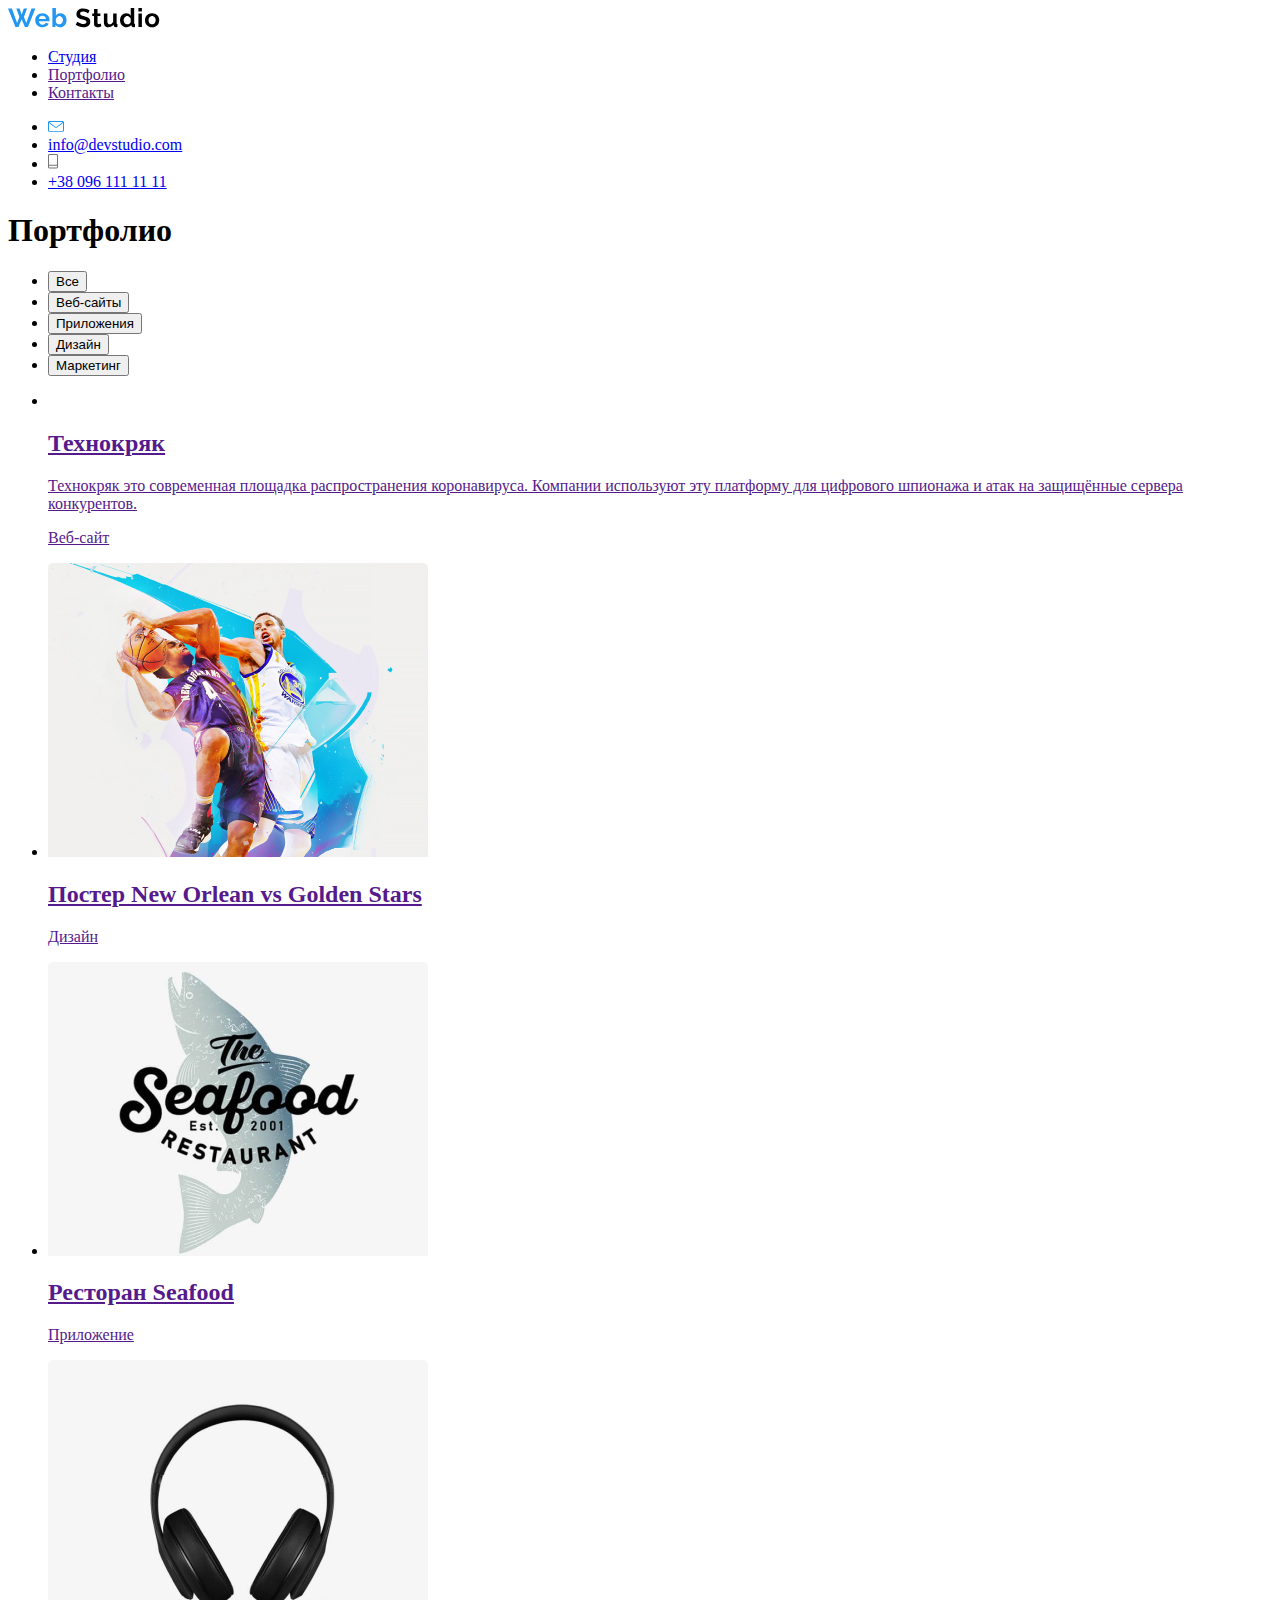
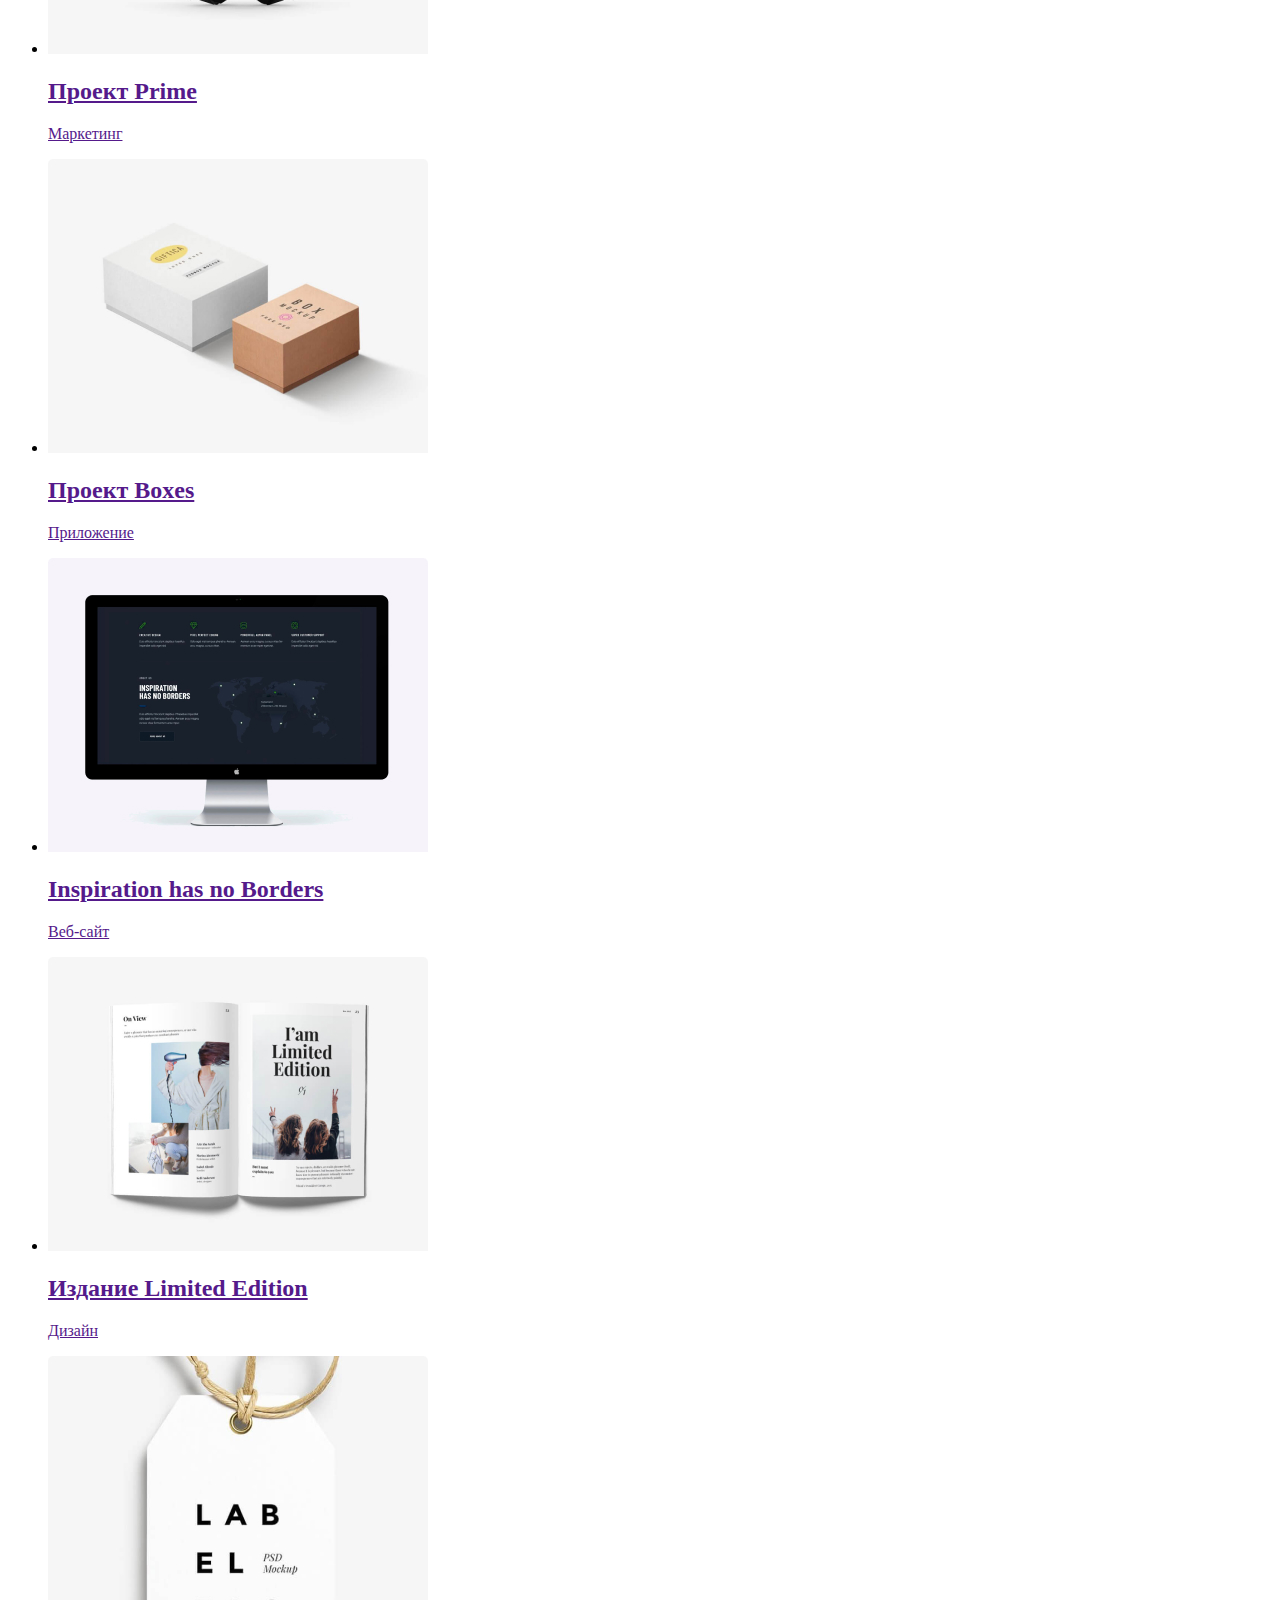
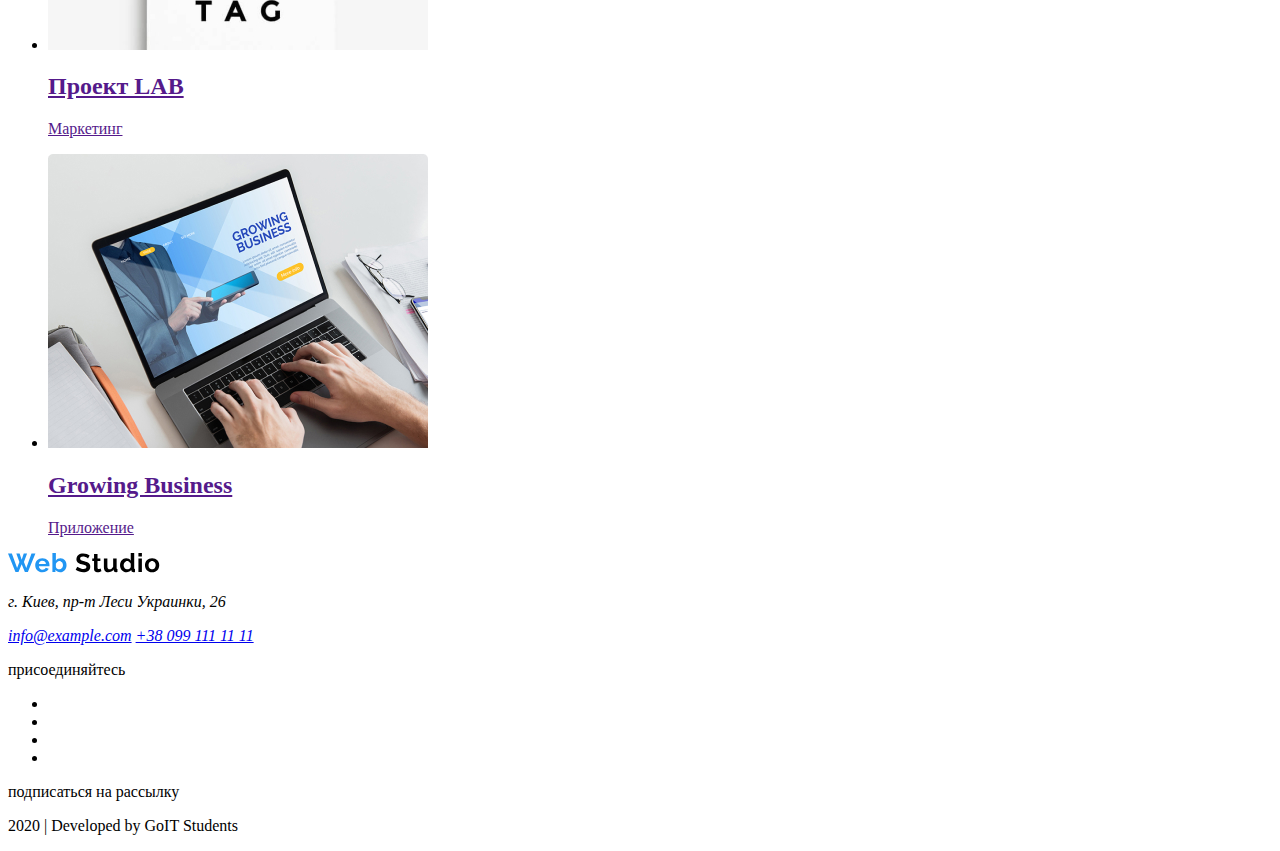
==== portfolio.html @ dc6fe579 "portfolio" ====
<!DOCTYPE html>
<html lang="en">

<head>
    <meta charset="UTF-8">
    <meta name="viewport" content="width=device-width, initial-scale=1.0">
    <title>Document</title>
</head>

<body>
    <header>
        <nav>
            <a href="">
                <img src="./images/web-studio.svg" alt="Logo">
            </a>

            <ul>
                <li><a href="./index.html">Студия</a></li>
                <li><a href="">Портфолио</a></li>
                <li><a href="">Контакты</a></li>
            </ul>

            <ul>
                <li><a href=""><img src="./images/envelope.svg" alt="email"></a></li>
                <li><a href="info@devstudio.com">info@devstudio.com</a></li>
                <li><a href=""><img src="./images/Vector.svg" alt="phone icon"></a></li>
                <li><a href="+380961111111">+38 096 111 11 11</a></li>
            </ul>
        </nav>
    </header>

    <main>
        <section>
            <h1>Портфолио</h1>

            <ul>
                <li><button type="button">Все</button></li>

                <li><button type="button">Веб-сайты</button></li>

                <li><button type="button">Приложения</button></li>

                <li><button type="button">Дизайн</button></li>

                <li><button type="button">Маркетинг</button></li>
            </ul>

            <ul>
                <li>
                    <a href="">
                        <img src="" alt="">
                        <h2>Технокряк</h2>
                        <p>Технокряк это современная площадка распространения коронавируса. Компании используют эту платформу для цифрового
                        шпионажа и атак на защищённые сервера конкурентов.</p>
                        <p>Веб-сайт</p>
                    </a>               
                </li>

                <li>
                    <a href="">
                        <img src="./images/basketball-match.jpg" alt="poster basketball" width="380px">
                        <h2>Постер New Orlean vs Golden Stars</h2>
                        <p>Дизайн</p>
                    </a>
                </li>

                <li>
                    <a href="">
                        <img src="./images/seafood.jpg" alt="restaurant poster" width="380px">
                        <h2>Ресторан Seafood</h2>
                        <p>Приложение</p>
                    </a>
                </li>
                
                <li>
                    <a href="">
                        <img src="./images/project-prime.jpg" alt="poster prime" width="380px">
                        <h2>Проект Prime</h2>
                        <p>Маркетинг</p>
                    </a>
                </li>

                <li>
                    <a href="">
                        <img src="./images/boxes.jpg" alt="poster boxes" width="380px">
                        <h2>Проект Boxes</h2>
                        <p>Приложение</p>
                    </a>
                </li>

                <li>
                    <a href="">
                        <img src="./images/inspiration.jpg" alt="poster inspiration" width="380px">
                        <h2>Inspiration has no Borders</h2>
                        <p>Веб-сайт</p>
                    </a>
                </li>

                <li>
                    <a href="">
                        <img src="./images/limited-edition.jpg" alt="poster limited edition" width="380px">
                        <h2>Издание Limited Edition</h2>
                        <p>Дизайн</p>
                    </a>
                </li>

                <li>
                    <a href="">
                        <img src="./images/project-lab.jpg" alt="poster lab" width="380px">
                        <h2>Проект LAB</h2>
                        <p>Маркетинг</p>
                    </a>
                </li>

                <li>
                    <a href="">
                        <img src="./images/growing-business.jpg" alt="poster growing business" width="380px">
                        <h2>Growing Business</h2>
                        <p>Приложение</p>
                    </a>
                </li>











                
            </ul>
        </section>
      
    </main>

    <footer>
        <address>
            <a href=""><img src="./images/web-studio.svg" alt="WebStudio"></a>
            <p>г. Киев, пр-т Леси Украинки, 26</p>
            <a href="info@example.com">info@example.com</a>
            <a href="+380991111111">+38 099 111 11 11</a>
        </address>

        <p>присоединяйтесь</p>
        <ul>
            <li><a href="" aria-label="Ссылка на Instagram"></a></li>
            <li><a href="" aria-label="Ссылка на Twitter"></a></li>
            <li><a href="" aria-label="Ссылка на Facebook"></a></li>
            <li><a href="" aria-label="Ссылка на linkedin"></a></li>
        </ul>

        <p>подписаться на рассылку</p>

        <p>2020 | Developed by GoIT Students</p>

    </footer>
</body>

</html>
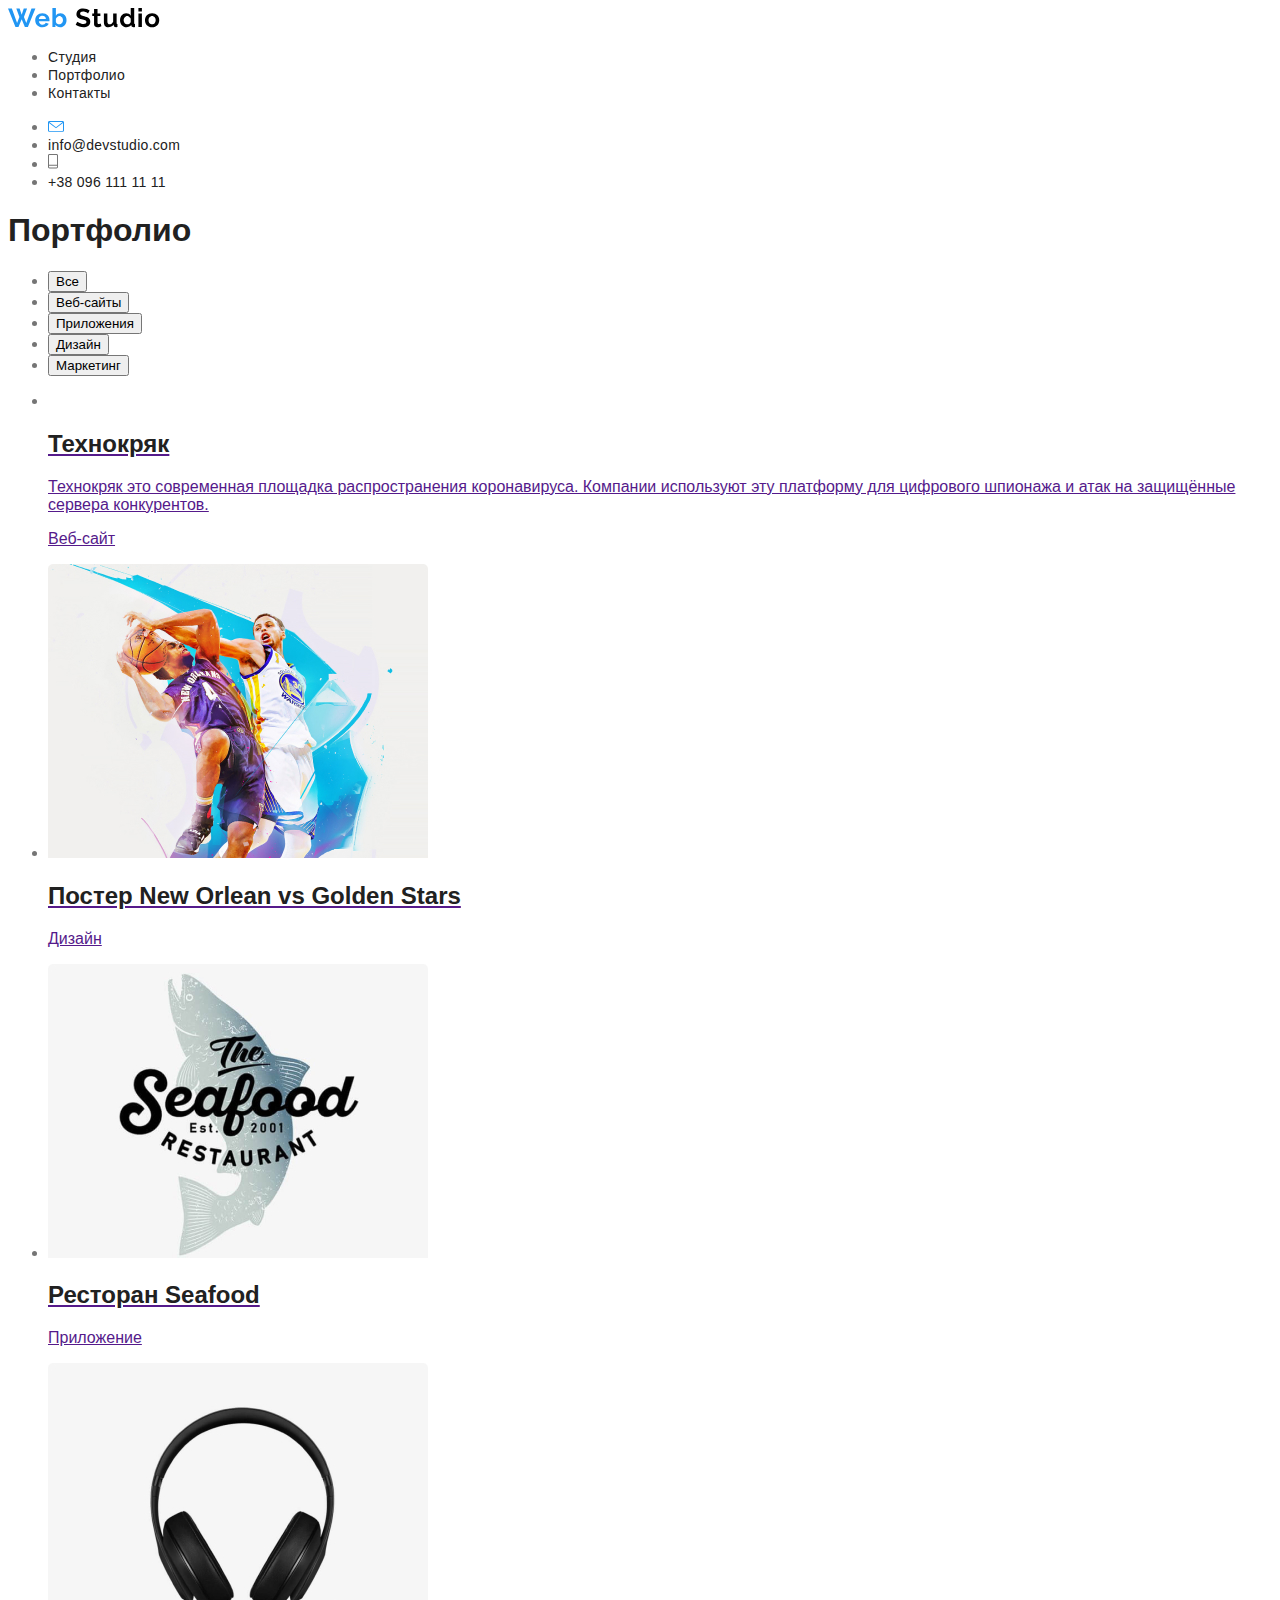
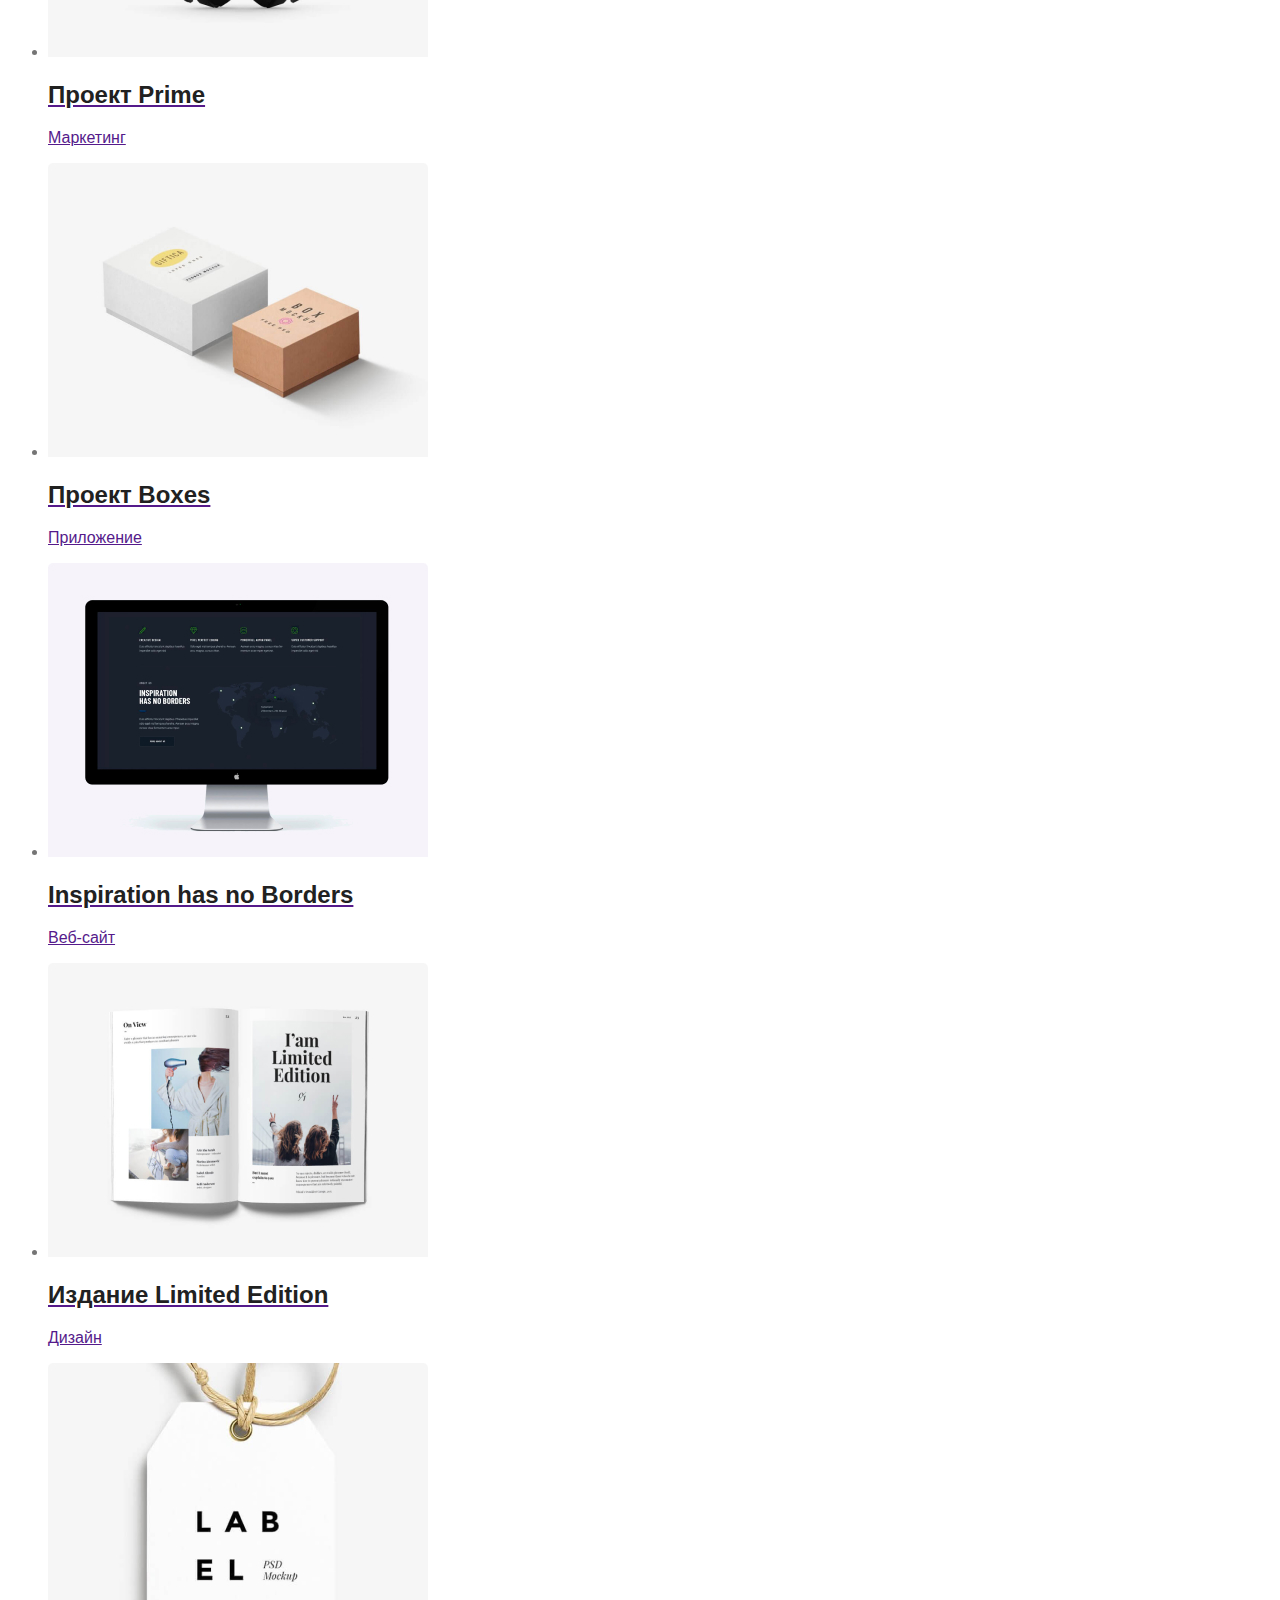
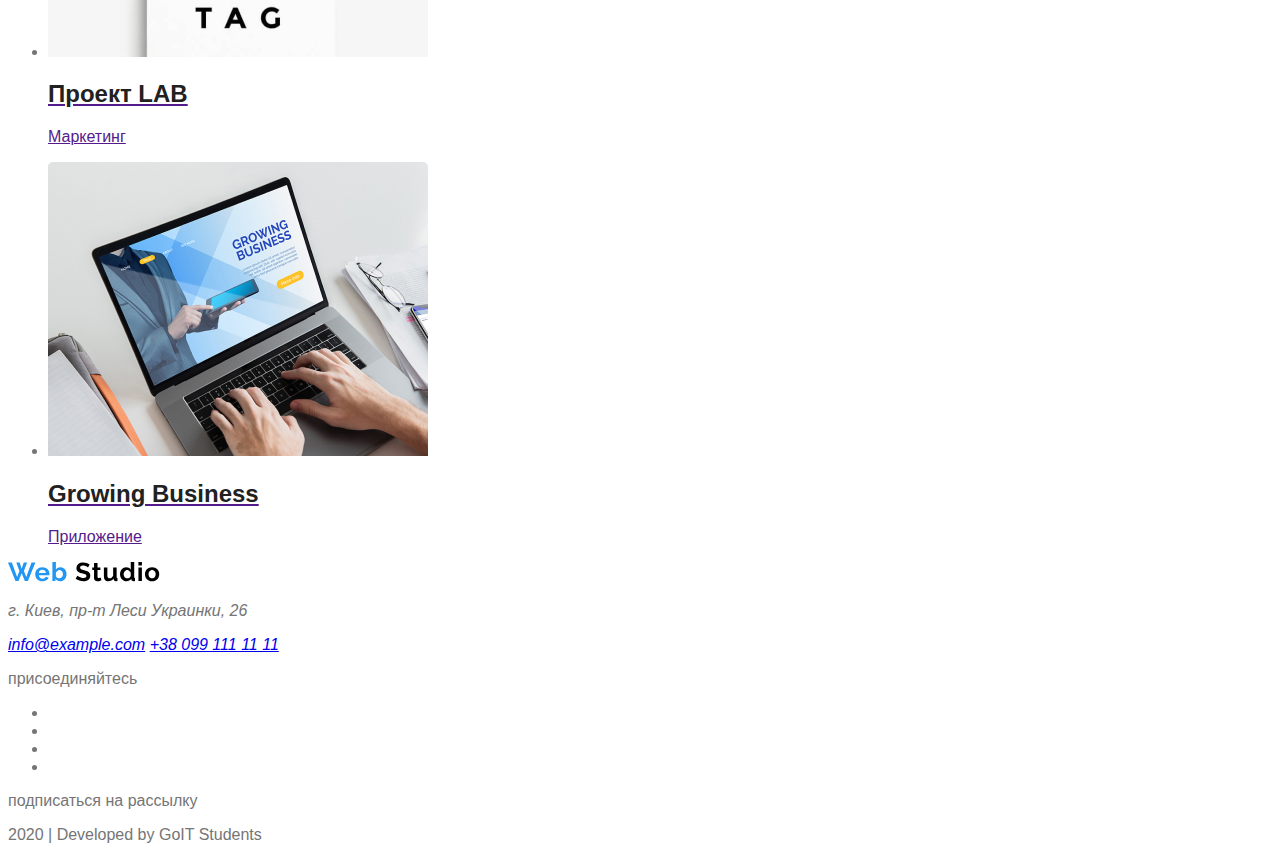
==== commit 14a9ae36: "header CSS completed" ====
--- a/portfolio.html
+++ b/portfolio.html
@@ -5,26 +5,28 @@
     <meta charset="UTF-8">
     <meta name="viewport" content="width=device-width, initial-scale=1.0">
     <title>Document</title>
+    <link rel="stylesheet" href="./CSS/styles.css">
+    <link href="https://fonts.googleapis.com/css2?family=Roboto:wght@400;500;700&display=swap">
 </head>
 
 <body>
     <header>
-        <nav>
+        <nav class="site-nav">
             <a href="">
                 <img src="./images/web-studio.svg" alt="Logo">
             </a>
-
+    
             <ul>
-                <li><a href="./index.html">Студия</a></li>
-                <li><a href="">Портфолио</a></li>
-                <li><a href="">Контакты</a></li>
+                <li><a href="./index.html" class="link">Студия</a></li>
+                <li><a href="" class="link">Портфолио</a></li>
+                <li><a href="" class="link">Контакты</a></li>
             </ul>
-
+    
             <ul>
                 <li><a href=""><img src="./images/envelope.svg" alt="email"></a></li>
-                <li><a href="info@devstudio.com">info@devstudio.com</a></li>
+                <li><a href="info@devstudio.com" class="link">info@devstudio.com</a></li>
                 <li><a href=""><img src="./images/Vector.svg" alt="phone icon"></a></li>
-                <li><a href="+380961111111">+38 096 111 11 11</a></li>
+                <li><a href="+380961111111" class="link">+38 096 111 11 11</a></li>
             </ul>
         </nav>
     </header>
@@ -35,13 +37,9 @@
 
             <ul>
                 <li><button type="button">Все</button></li>
-
                 <li><button type="button">Веб-сайты</button></li>
-
                 <li><button type="button">Приложения</button></li>
-
                 <li><button type="button">Дизайн</button></li>
-
                 <li><button type="button">Маркетинг</button></li>
             </ul>
 
@@ -118,22 +116,9 @@
                         <h2>Growing Business</h2>
                         <p>Приложение</p>
                     </a>
-                </li>
-
-
-
-
-
-
-
-
-
-
-
-                
+                </li>              
             </ul>
-        </section>
-      
+        </section>      
     </main>
 
     <footer>
--- a/CSS/styles.css
+++ b/CSS/styles.css
@@ -0,0 +1,55 @@
+
+
+:root {
+    --primary-text-color: #757575;
+    --primary-background-color: #FFFFFF;
+    --title-text-color: #212121;
+    --accent-color: #2196F3;
+}
+
+body {
+    background-color: var(--primary-background-color);
+    color: var(--primary-text-color);
+
+    font-family: Roboto, sans-serif;
+}
+
+h1, h2, h3 {
+    color: var(--title-text-color);
+}
+
+ul {
+
+}
+
+.site-nav .link {
+    color: var(--title-text-color);
+
+    font-style: normal;
+    font-weight: 500;
+    font-size: 14px;
+    line-height: 1.14;
+    text-decoration: none;
+    letter-spacing: 0.02em;
+}
+
+.site-nav .link:hover,
+.site-nav .link:focus {
+    color: var(--accent-color);
+}
+
+.solutions-title {
+    color: var(--title-text-color);
+
+    font-style: normal;
+    font-weight: 900;
+    font-size: 44px;
+    line-height: 1.36;
+
+    text-align: center;
+    letter-spacing: 0.06em;
+    text-transform: uppercase;
+}
+
+
+
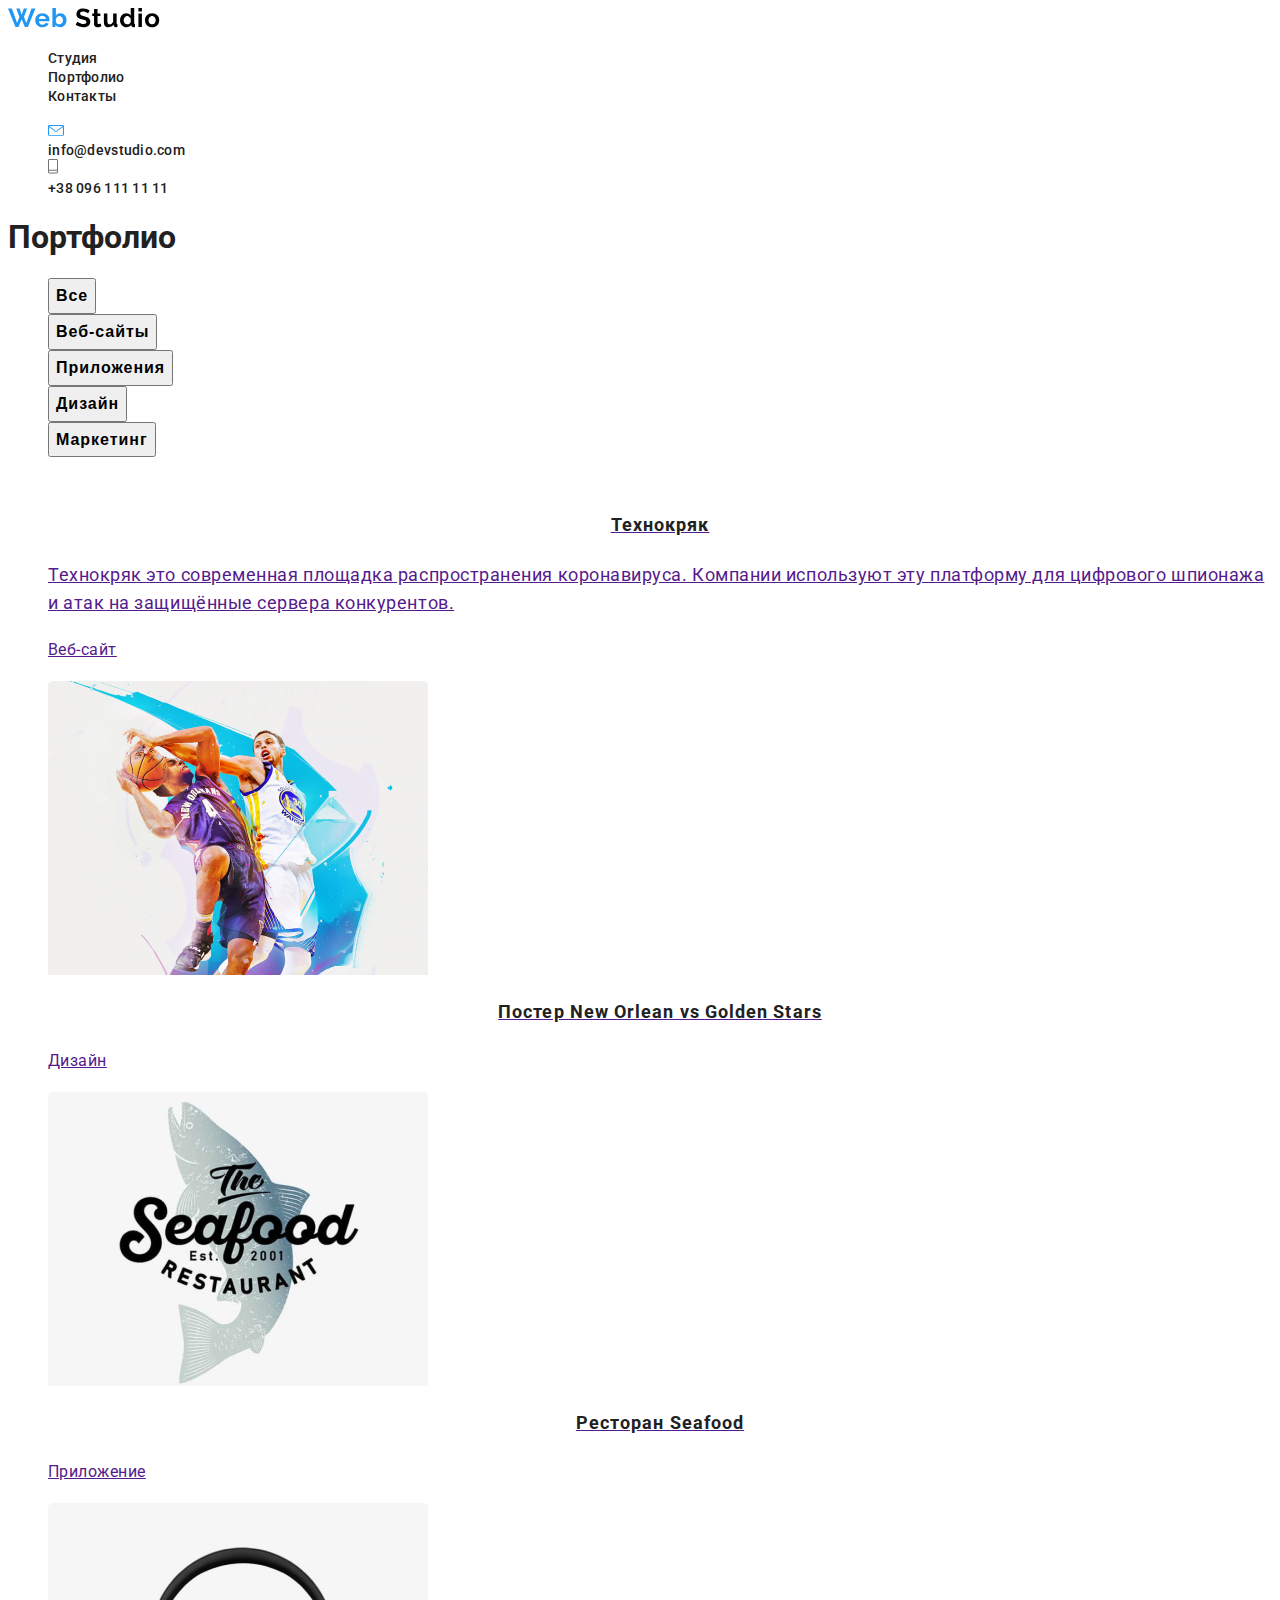
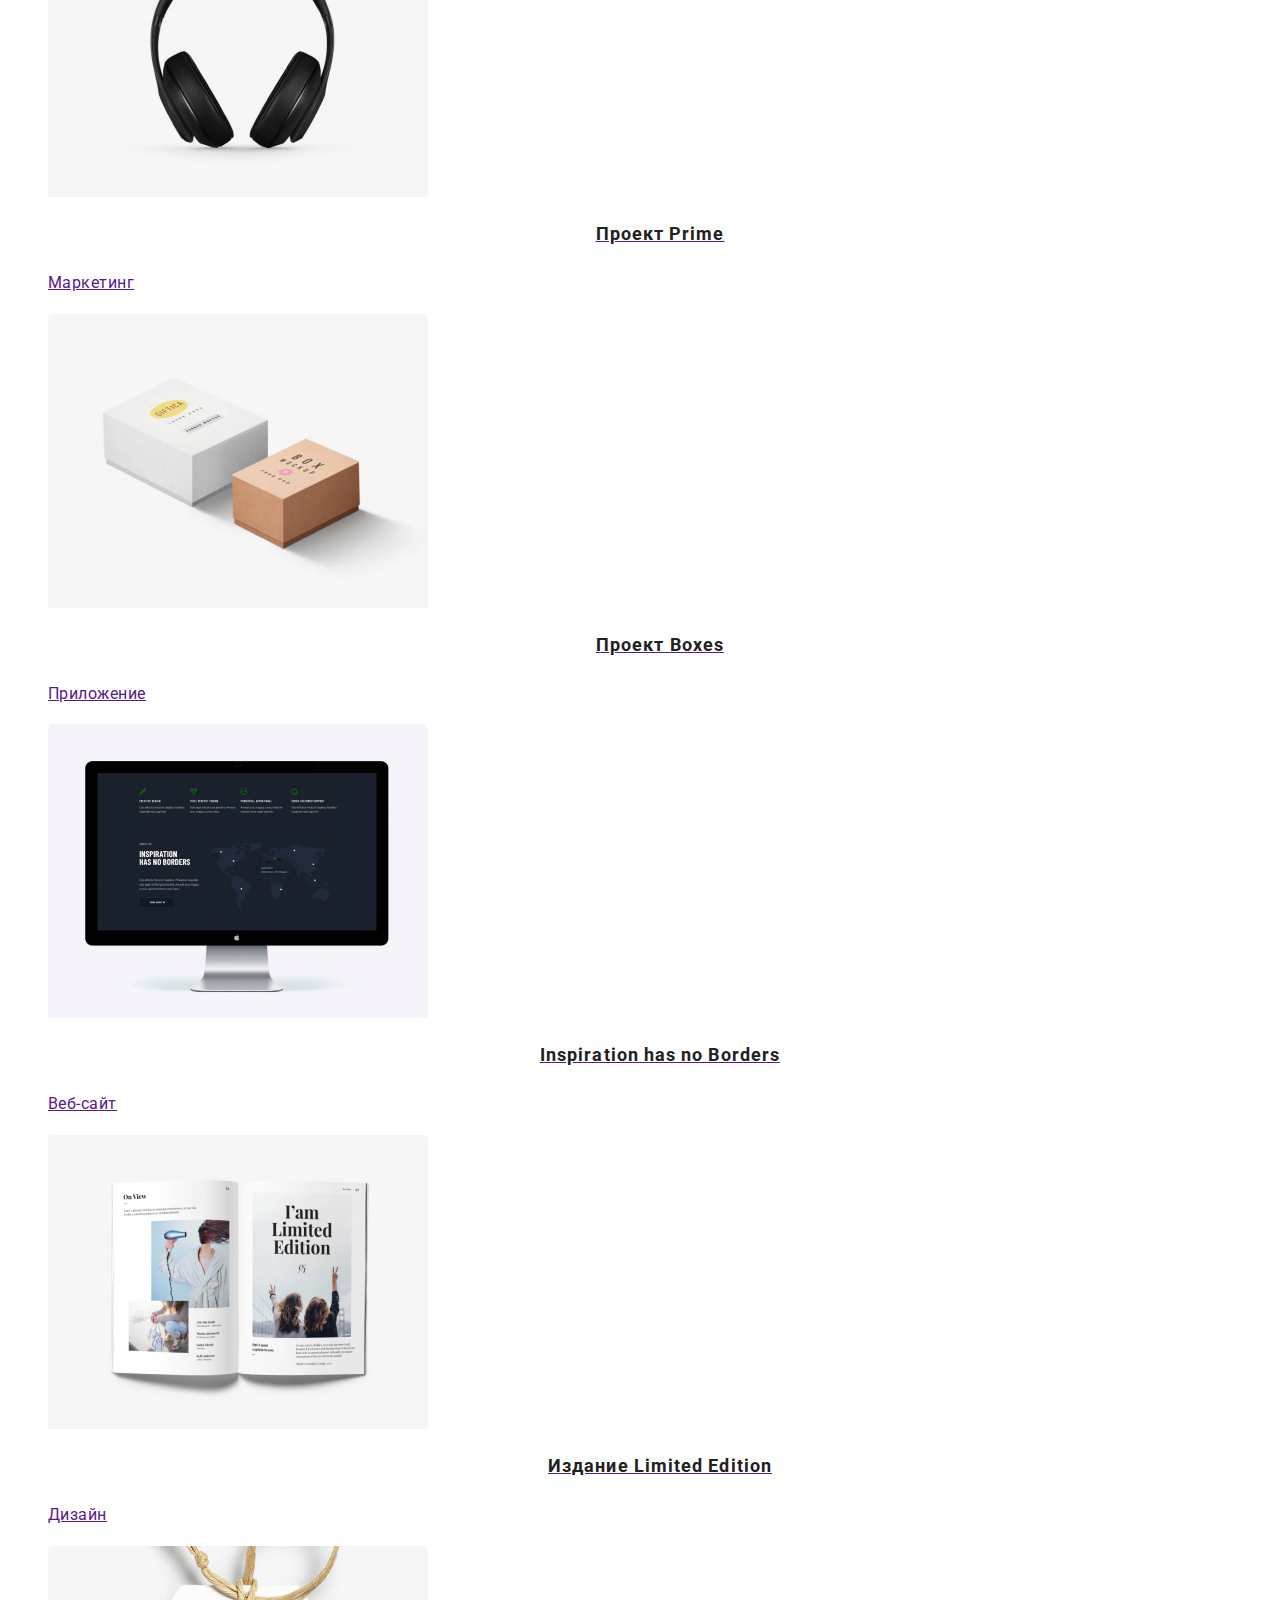
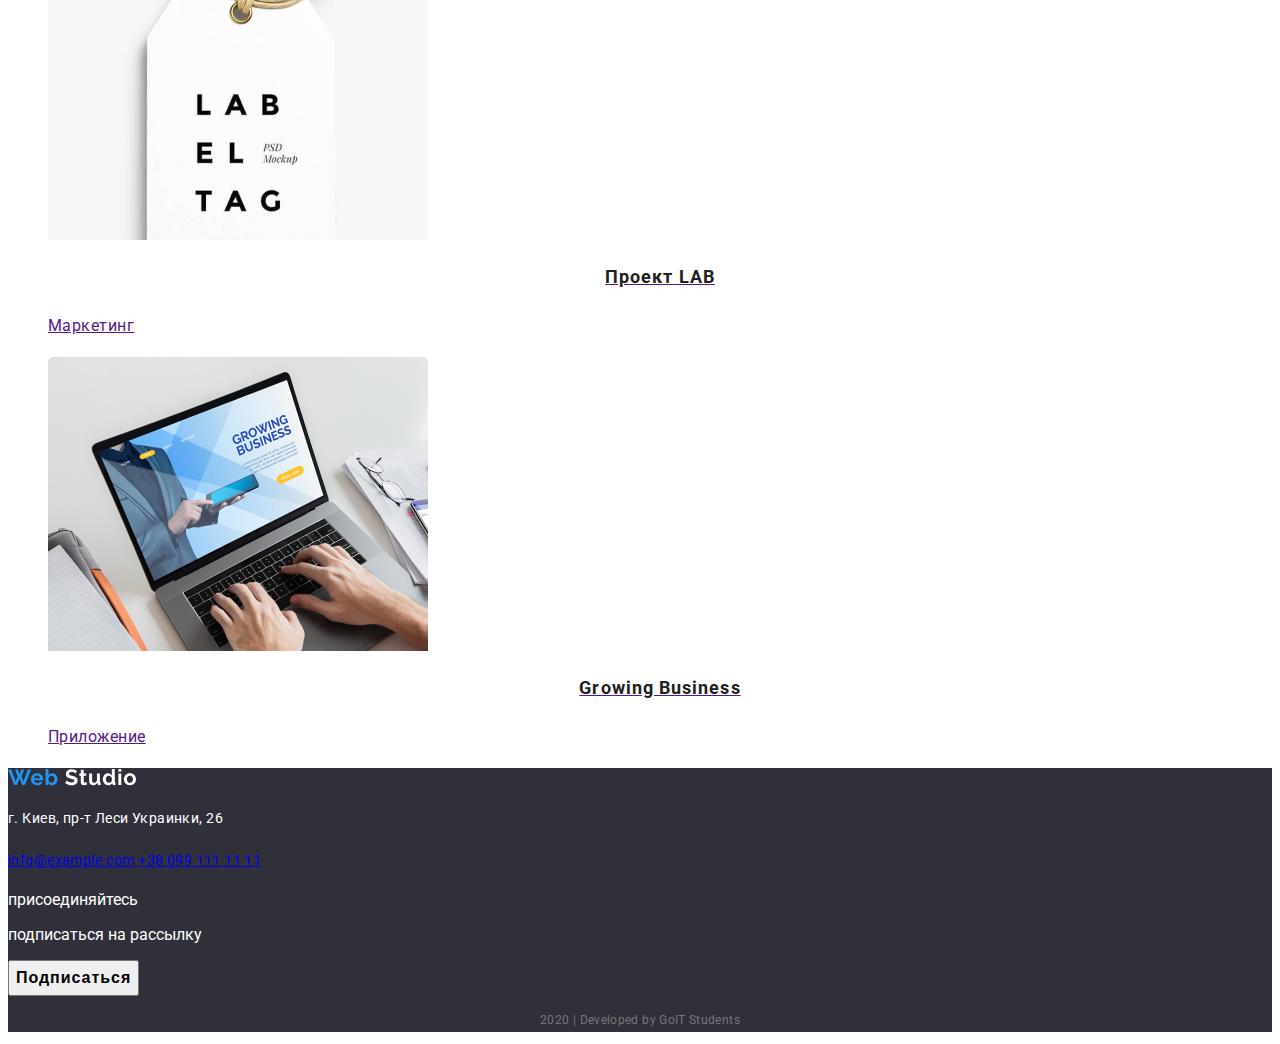
==== commit 95217c02: "submited" ====
--- a/portfolio.html
+++ b/portfolio.html
@@ -5,8 +5,8 @@
     <meta charset="UTF-8">
     <meta name="viewport" content="width=device-width, initial-scale=1.0">
     <title>Document</title>
-    <link rel="stylesheet" href="./CSS/styles.css">
-    <link href="https://fonts.googleapis.com/css2?family=Roboto:wght@400;500;700&display=swap">
+    <link rel="stylesheet" href="https://fonts.googleapis.com/css2?family=Roboto:wght@400;500;700&display=swap"> 
+    <link rel="stylesheet" href="./CSS/styles.css">    
 </head>
 
 <body>
@@ -47,74 +47,74 @@
                 <li>
                     <a href="">
                         <img src="" alt="">
-                        <h2>Технокряк</h2>
-                        <p>Технокряк это современная площадка распространения коронавируса. Компании используют эту платформу для цифрового
+                        <h2 class="portfolio-item">Технокряк</h2>
+                        <p class="portfolio-item-description">Технокряк это современная площадка распространения коронавируса. Компании используют эту платформу для цифрового
                         шпионажа и атак на защищённые сервера конкурентов.</p>
-                        <p>Веб-сайт</p>
+                        <p class="portfolio-item-job">Веб-сайт</p>
                     </a>               
                 </li>
 
                 <li>
                     <a href="">
                         <img src="./images/basketball-match.jpg" alt="poster basketball" width="380px">
-                        <h2>Постер New Orlean vs Golden Stars</h2>
-                        <p>Дизайн</p>
+                        <h2 class="portfolio-item">Постер New Orlean vs Golden Stars</h2>
+                        <p class="portfolio-item-job">Дизайн</p>
                     </a>
                 </li>
 
                 <li>
                     <a href="">
                         <img src="./images/seafood.jpg" alt="restaurant poster" width="380px">
-                        <h2>Ресторан Seafood</h2>
-                        <p>Приложение</p>
+                        <h2 class="portfolio-item">Ресторан Seafood</h2>
+                        <p class="portfolio-item-job">Приложение</p>
                     </a>
                 </li>
                 
                 <li>
                     <a href="">
                         <img src="./images/project-prime.jpg" alt="poster prime" width="380px">
-                        <h2>Проект Prime</h2>
-                        <p>Маркетинг</p>
+                        <h2 class="portfolio-item">Проект Prime</h2>
+                        <p class="portfolio-item-job">Маркетинг</p>
                     </a>
                 </li>
 
                 <li>
                     <a href="">
                         <img src="./images/boxes.jpg" alt="poster boxes" width="380px">
-                        <h2>Проект Boxes</h2>
-                        <p>Приложение</p>
+                        <h2 class="portfolio-item">Проект Boxes</h2>
+                        <p class="portfolio-item-job">Приложение</p>
                     </a>
                 </li>
 
                 <li>
                     <a href="">
                         <img src="./images/inspiration.jpg" alt="poster inspiration" width="380px">
-                        <h2>Inspiration has no Borders</h2>
-                        <p>Веб-сайт</p>
+                        <h2 class="portfolio-item">Inspiration has no Borders</h2>
+                        <p class="portfolio-item-job">Веб-сайт</p>
                     </a>
                 </li>
 
                 <li>
                     <a href="">
                         <img src="./images/limited-edition.jpg" alt="poster limited edition" width="380px">
-                        <h2>Издание Limited Edition</h2>
-                        <p>Дизайн</p>
+                        <h2 class="portfolio-item">Издание Limited Edition</h2>
+                        <p class="portfolio-item-job">Дизайн</p>
                     </a>
                 </li>
 
                 <li>
                     <a href="">
                         <img src="./images/project-lab.jpg" alt="poster lab" width="380px">
-                        <h2>Проект LAB</h2>
-                        <p>Маркетинг</p>
+                        <h2 class="portfolio-item">Проект LAB</h2>
+                        <p class="portfolio-item-job">Маркетинг</p>
                     </a>
                 </li>
 
                 <li>
                     <a href="">
                         <img src="./images/growing-business.jpg" alt="poster growing business" width="380px">
-                        <h2>Growing Business</h2>
-                        <p>Приложение</p>
+                        <h2 class="portfolio-item">Growing Business</h2>
+                        <p class="portfolio-item-job">Приложение</p>
                     </a>
                 </li>              
             </ul>
@@ -123,24 +123,27 @@
 
     <footer>
         <address>
-            <a href=""><img src="./images/web-studio.svg" alt="WebStudio"></a>
-            <p>г. Киев, пр-т Леси Украинки, 26</p>
-            <a href="info@example.com">info@example.com</a>
-            <a href="+380991111111">+38 099 111 11 11</a>
+            <a href=""><img src="./images/web-studio-footer.svg" alt="WebStudio"></a>
+            <div class="address">
+                <p class="footer-white-letters">г. Киев, пр-т Леси Украинки, 26</p>
+                <a href="info@example.com">info@example.com</a>
+                <a href="+380991111111">+38 099 111 11 11</a>
+            </div>
         </address>
-
-        <p>присоединяйтесь</p>
+    
+        <p class="footer-white-letters">присоединяйтесь</p>
         <ul>
             <li><a href="" aria-label="Ссылка на Instagram"></a></li>
             <li><a href="" aria-label="Ссылка на Twitter"></a></li>
             <li><a href="" aria-label="Ссылка на Facebook"></a></li>
             <li><a href="" aria-label="Ссылка на linkedin"></a></li>
         </ul>
-
-        <p>подписаться на рассылку</p>
-
-        <p>2020 | Developed by GoIT Students</p>
-
+    
+        <p class="footer-white-letters">подписаться на рассылку</p>
+        <button type="button">Подписаться</button>
+    
+        <p class="developer">2020 | Developed by GoIT Students</p>
+    
     </footer>
 </body>
 
--- a/CSS/styles.css
+++ b/CSS/styles.css
@@ -1,5 +1,5 @@
 
-
+/* Common */
 :root {
     --primary-text-color: #757575;
     --primary-background-color: #FFFFFF;
@@ -19,7 +19,7 @@
 }
 
 ul {
-
+    list-style: none;
 }
 
 .site-nav .link {
@@ -38,6 +38,40 @@
     color: var(--accent-color);
 }
 
+.site-nav .link.current {
+    color: var(--title-text-color);
+}
+
+footer {
+    background-color: #2F303A;;
+}
+
+.address {
+    font-style: normal;
+    font-weight: 400;
+    font-size: 14px;
+    line-height: 2;
+    letter-spacing: 0.03em;
+
+    color: rgba(255, 255, 255, 0.6);
+    text-decoration-color: none;
+    text-decoration: none;
+}
+
+.footer-white-letters {
+    color: #FFFFFF;
+}
+
+.developer {
+    font-style: normal;
+    font-weight: normal;
+    font-size: 12px;
+    line-height: 24px;
+    text-align: center;
+    letter-spacing: 0.03em;
+}
+
+/* Studio */
 .solutions-title {
     color: var(--title-text-color);
 
@@ -51,5 +85,98 @@
     text-transform: uppercase;
 }
 
+button {
+    font-weight: bold;
+    font-size: 16px;
+    line-height: 1.87;
+
+    align-items: center;
+    text-align: center;
+    letter-spacing: 0.06em;
+    text-decoration: none;
+}
+
+button:hover,
+button:focus {
+    color: var(--accent-color);
+}
+
+h2 {
+    font-style: normal;
+    font-weight: 700    ;
+    font-size: 36px;
+    line-height: 1.17;
+    text-align: center;
+    letter-spacing: 0.03em;
+}
+
+h3 {
+    font-style: normal;
+    font-weight: 700;
+    font-size: 14px;
+    line-height: 1.14;
+    letter-spacing: 0.03em;
+    text-transform: uppercase;
+}
+
+.our-activity {
+    font-style: normal;
+    font-weight: 700;
+    font-size: 14px;
+    line-height: 1.14px;
+    text-align: center;
+    letter-spacing: 0.03em;
+    text-transform: uppercase;
+}
+
+.our-command {
+    background-color: #F5F4FA;
+}
+
+.name {
+    font-style: normal;
+    font-weight: 500;
+    font-size: 16px;
+    line-height: 1.19;
+    text-align: center;
+    letter-spacing: 0.03em;
+}
+
+.speciality {
+    font-style: normal;
+    font-weight: 400;
+    font-size: 16px;
+    line-height: 1.19;
+    text-align: center;
+    letter-spacing: 0.03em;
+}
 
 
+
+/* Portfolio */
+
+
+
+.portfolio-item {
+    font-style: normal;
+    font-weight: 700;
+    font-size: 18px;
+    line-height: 2;
+    letter-spacing: 0.06em;
+}
+
+.portfolio-item-description {
+    font-style: normal;
+    font-weight: 400;
+    font-size: 18px;
+    line-height: 1.55;
+    letter-spacing: 0.03em;
+}
+
+.portfolio-item-job {
+    font-style: normal;
+    font-weight: 400;
+    font-size: 16px;
+    line-height: 1.87;
+    letter-spacing: 0.03em;
+}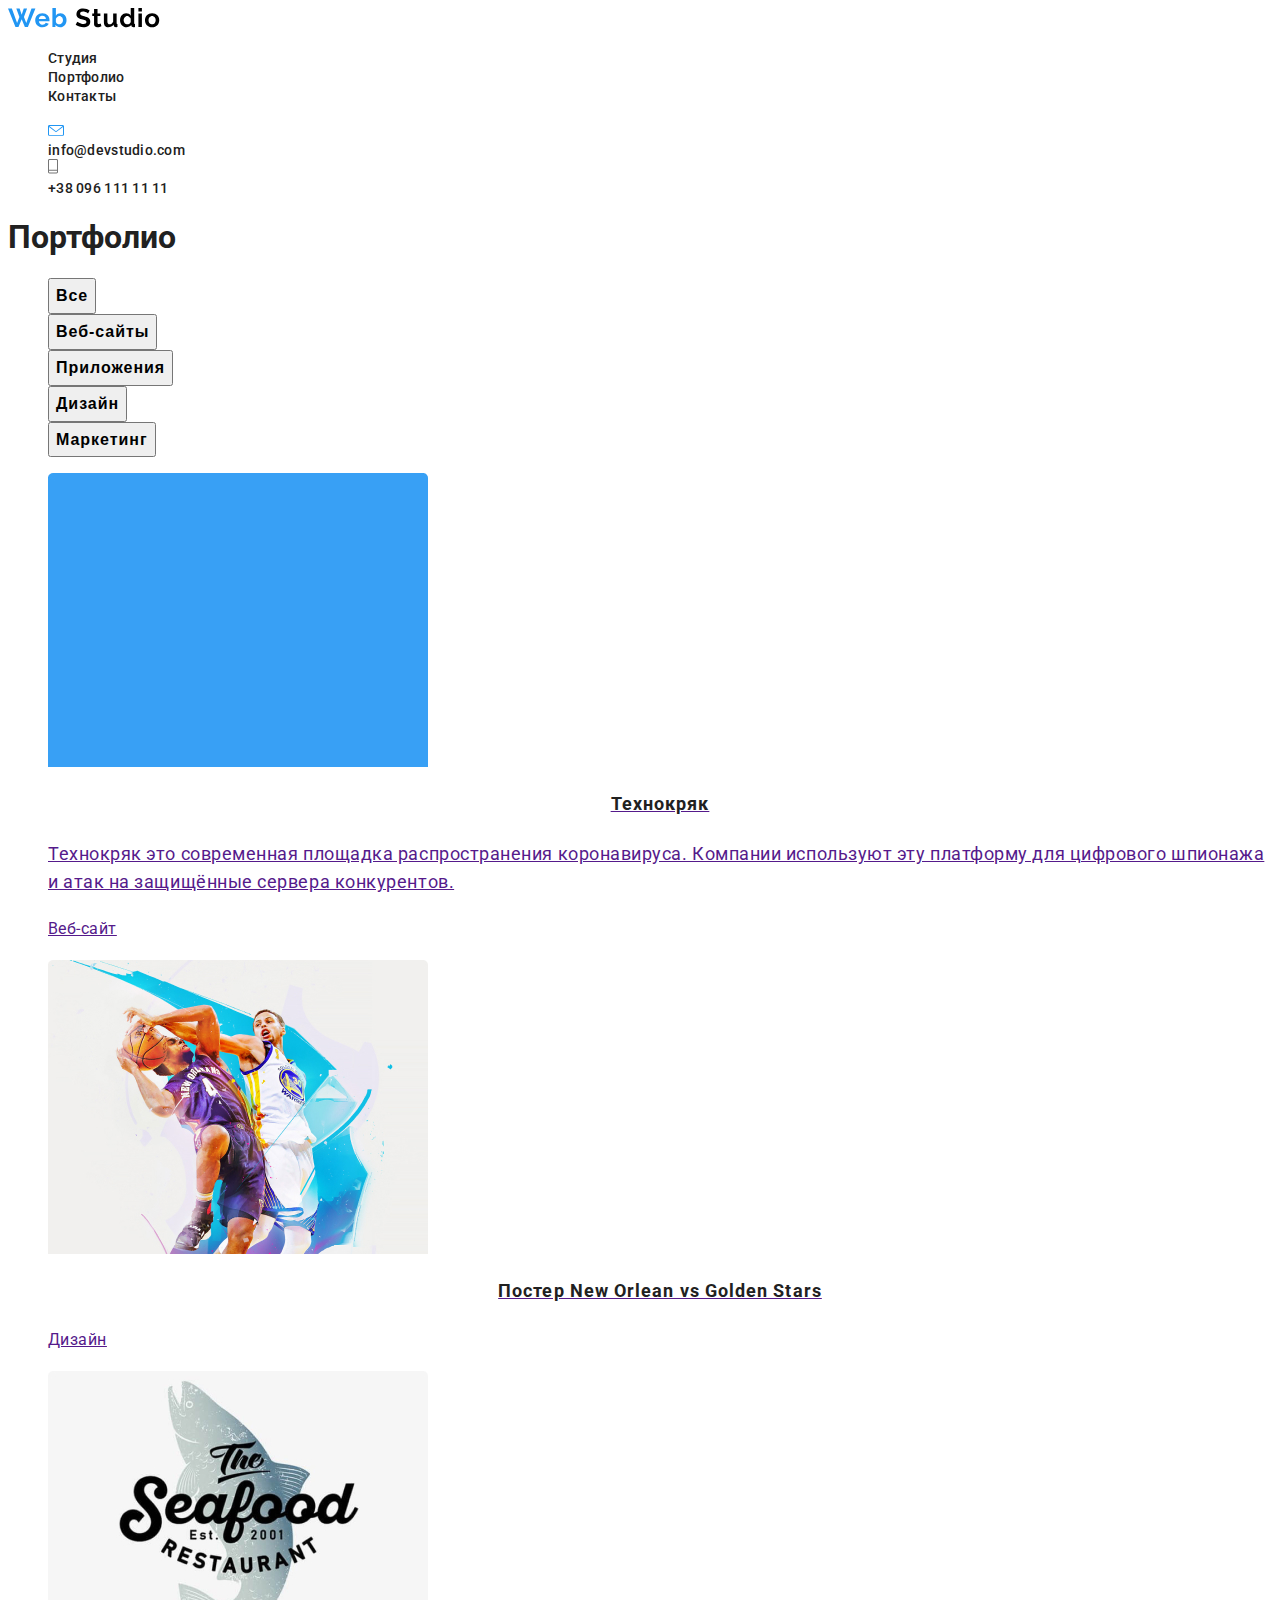
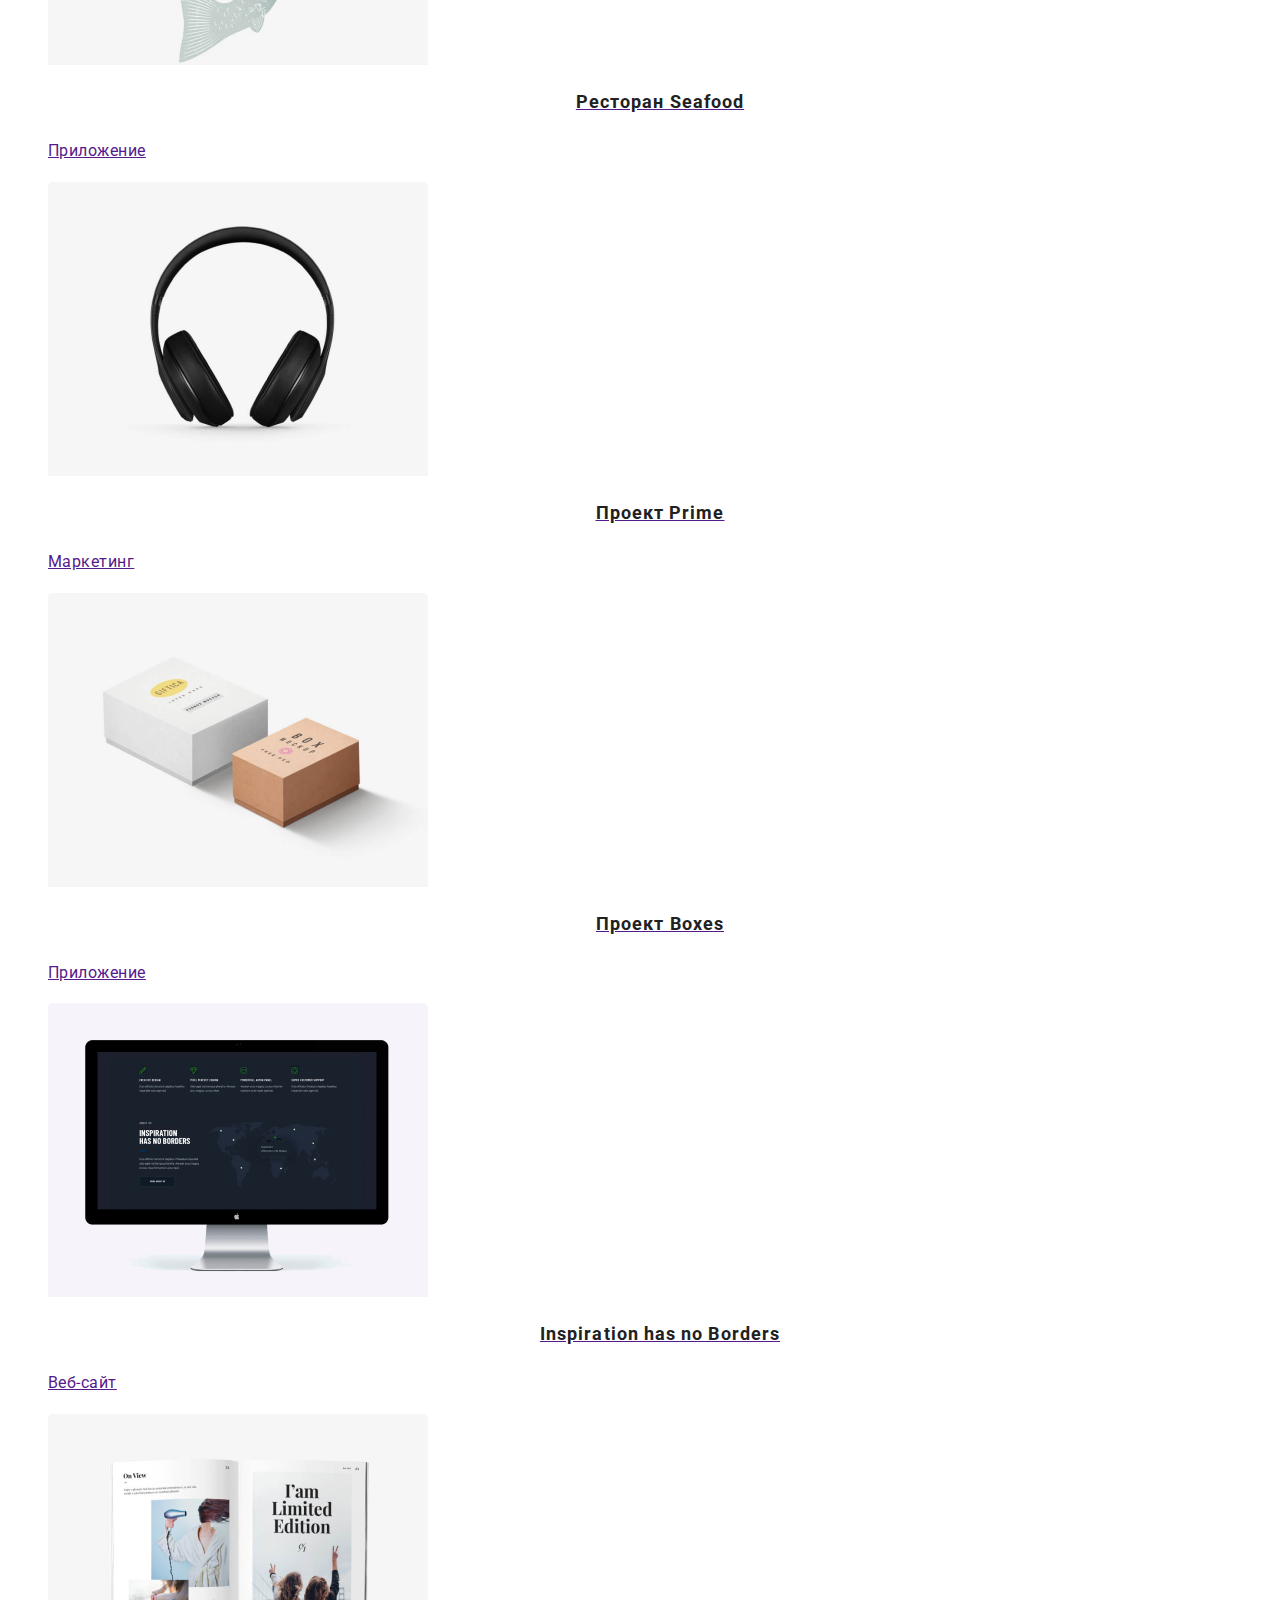
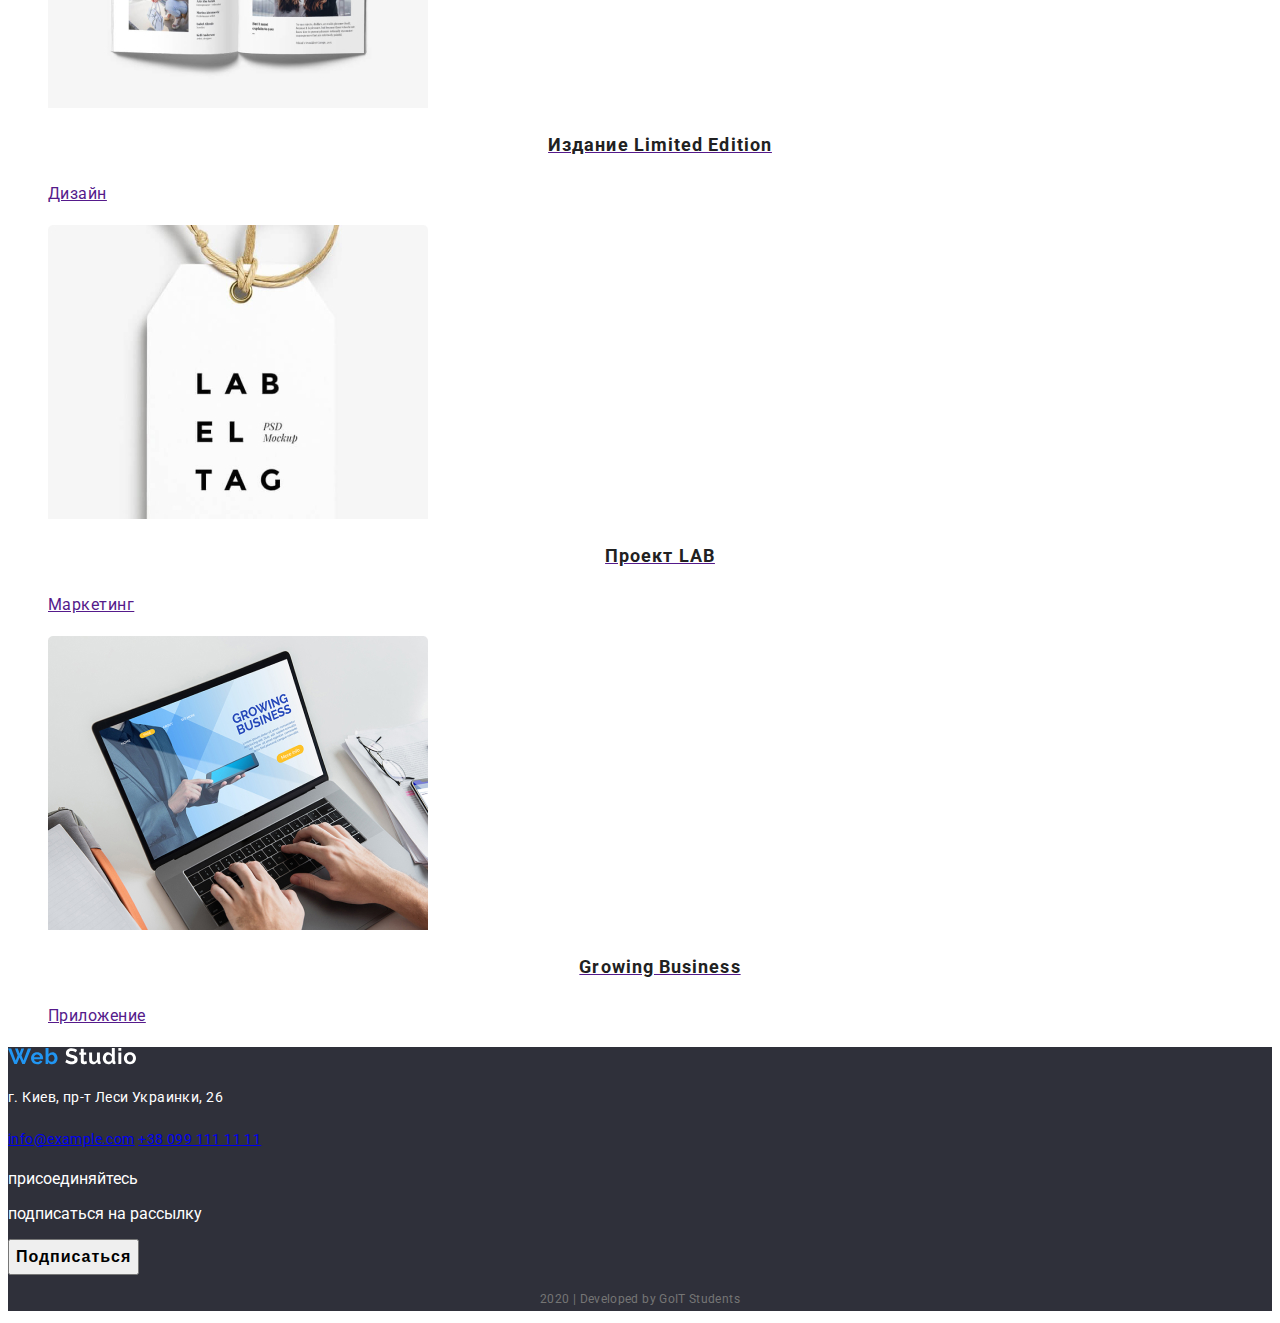
==== commit 7746f6e6: "submited assignment" ====
--- a/portfolio.html
+++ b/portfolio.html
@@ -46,7 +46,7 @@
             <ul>
                 <li>
                     <a href="">
-                        <img src="" alt="">
+                        <img src="./images/hover-overlay.jpg" alt="картинка технокряк">
                         <h2 class="portfolio-item">Технокряк</h2>
                         <p class="portfolio-item-description">Технокряк это современная площадка распространения коронавируса. Компании используют эту платформу для цифрового
                         шпионажа и атак на защищённые сервера конкурентов.</p>
@@ -56,7 +56,7 @@
 
                 <li>
                     <a href="">
-                        <img src="./images/basketball-match.jpg" alt="poster basketball" width="380px">
+                        <img src="./images/basketball-match.jpg" alt="poster basketball" width="380">
                         <h2 class="portfolio-item">Постер New Orlean vs Golden Stars</h2>
                         <p class="portfolio-item-job">Дизайн</p>
                     </a>
@@ -64,7 +64,7 @@
 
                 <li>
                     <a href="">
-                        <img src="./images/seafood.jpg" alt="restaurant poster" width="380px">
+                        <img src="./images/seafood.jpg" alt="restaurant poster" width="380">
                         <h2 class="portfolio-item">Ресторан Seafood</h2>
                         <p class="portfolio-item-job">Приложение</p>
                     </a>
@@ -72,7 +72,7 @@
                 
                 <li>
                     <a href="">
-                        <img src="./images/project-prime.jpg" alt="poster prime" width="380px">
+                        <img src="./images/project-prime.jpg" alt="poster prime" width="380">
                         <h2 class="portfolio-item">Проект Prime</h2>
                         <p class="portfolio-item-job">Маркетинг</p>
                     </a>
@@ -80,7 +80,7 @@
 
                 <li>
                     <a href="">
-                        <img src="./images/boxes.jpg" alt="poster boxes" width="380px">
+                        <img src="./images/boxes.jpg" alt="poster boxes" width="380">
                         <h2 class="portfolio-item">Проект Boxes</h2>
                         <p class="portfolio-item-job">Приложение</p>
                     </a>
@@ -88,7 +88,7 @@
 
                 <li>
                     <a href="">
-                        <img src="./images/inspiration.jpg" alt="poster inspiration" width="380px">
+                        <img src="./images/inspiration.jpg" alt="poster inspiration" width="380">
                         <h2 class="portfolio-item">Inspiration has no Borders</h2>
                         <p class="portfolio-item-job">Веб-сайт</p>
                     </a>
@@ -96,7 +96,7 @@
 
                 <li>
                     <a href="">
-                        <img src="./images/limited-edition.jpg" alt="poster limited edition" width="380px">
+                        <img src="./images/limited-edition.jpg" alt="poster limited edition" width="380">
                         <h2 class="portfolio-item">Издание Limited Edition</h2>
                         <p class="portfolio-item-job">Дизайн</p>
                     </a>
@@ -104,7 +104,7 @@
 
                 <li>
                     <a href="">
-                        <img src="./images/project-lab.jpg" alt="poster lab" width="380px">
+                        <img src="./images/project-lab.jpg" alt="poster lab" width="380">
                         <h2 class="portfolio-item">Проект LAB</h2>
                         <p class="portfolio-item-job">Маркетинг</p>
                     </a>
@@ -112,7 +112,7 @@
 
                 <li>
                     <a href="">
-                        <img src="./images/growing-business.jpg" alt="poster growing business" width="380px">
+                        <img src="./images/growing-business.jpg" alt="poster growing business" width="380">
                         <h2 class="portfolio-item">Growing Business</h2>
                         <p class="portfolio-item-job">Приложение</p>
                     </a>
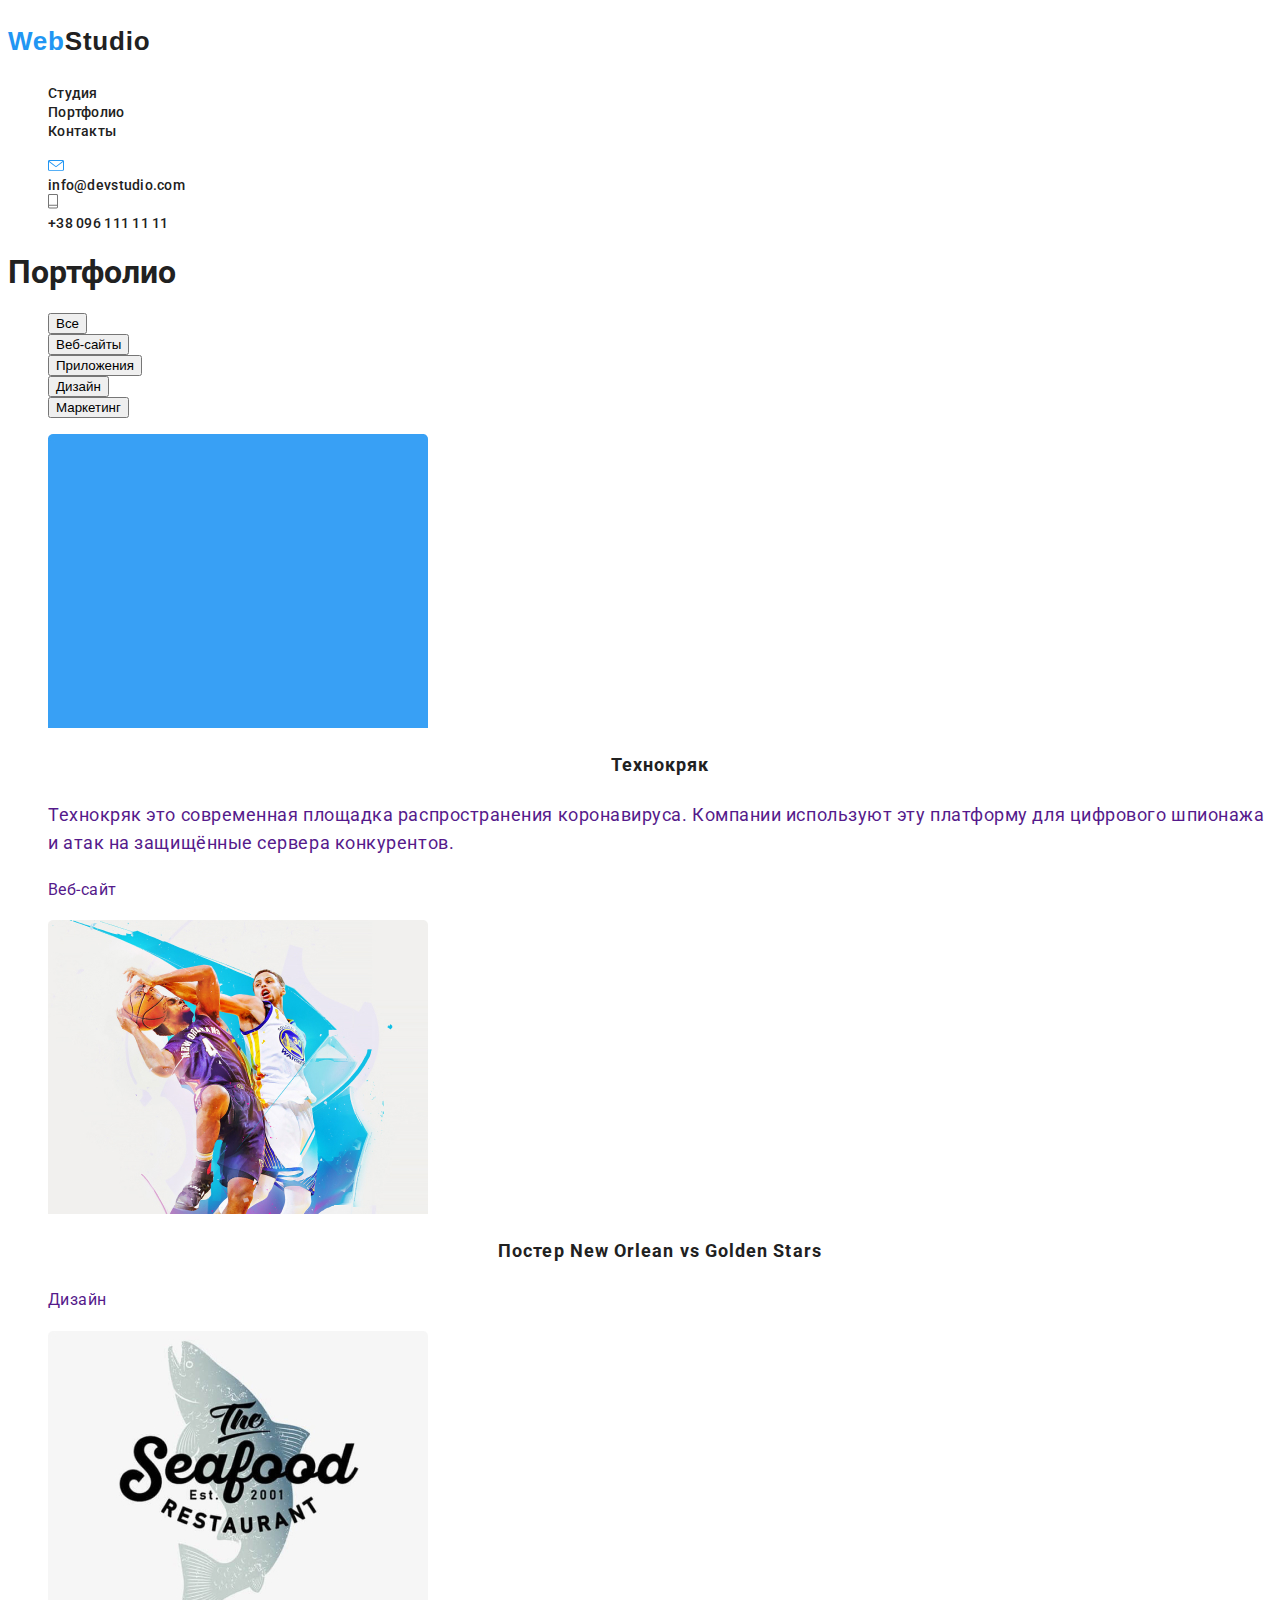
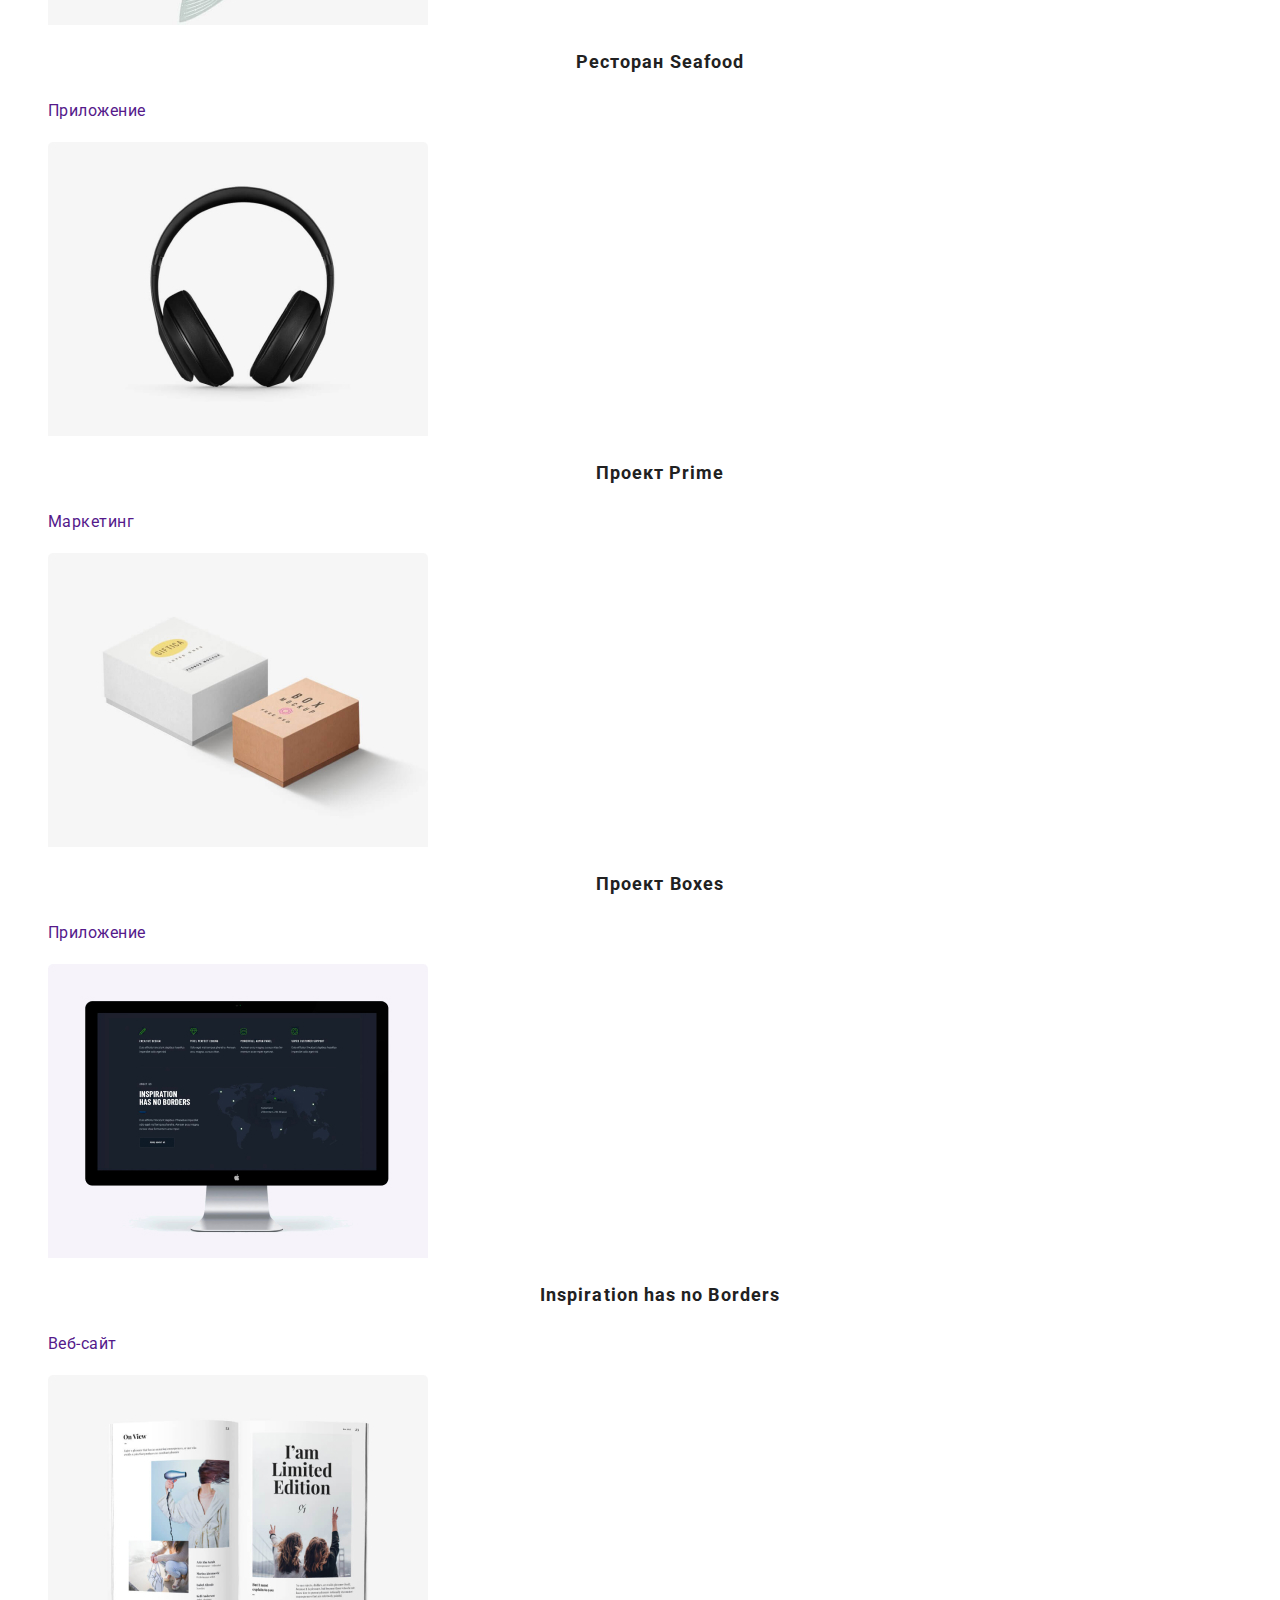
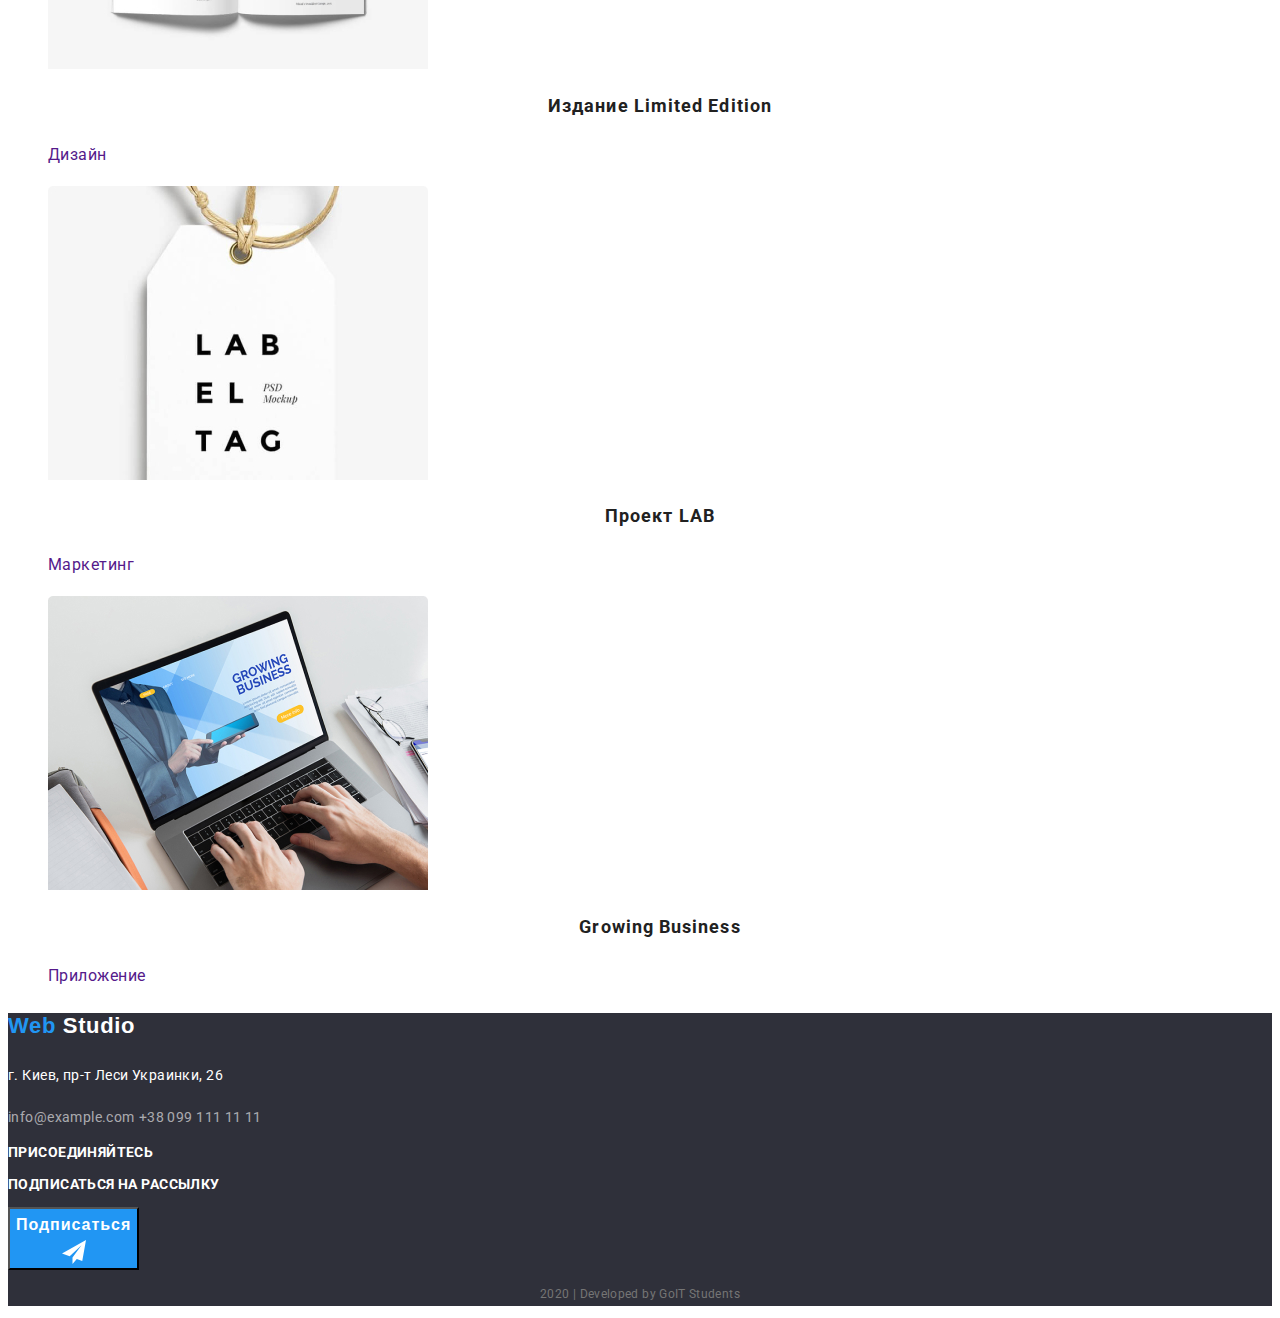
==== commit 5f70a26f: "in progress" ====
--- a/portfolio.html
+++ b/portfolio.html
@@ -13,11 +13,11 @@
     <header>
         <nav class="site-nav">
             <a href="">
-                <img src="./images/web-studio.svg" alt="Logo">
+                <p class="logo-header"><span class="web-header">Web</span>Studio</p>
             </a>
     
             <ul>
-                <li><a href="./index.html" class="link">Студия</a></li>
+                <li><a href="index.html" class="link">Студия</a></li>
                 <li><a href="" class="link">Портфолио</a></li>
                 <li><a href="" class="link">Контакты</a></li>
             </ul>
@@ -122,25 +122,32 @@
     </main>
 
     <footer>
+        <a href="">
+            <p class="logo-footer">Web <span class="studio-footer">Studio</span></p>
+        </a>
+    
+        <p class="address">г. Киев, пр-т Леси Украинки, 26</p>
+    
         <address>
-            <a href=""><img src="./images/web-studio-footer.svg" alt="WebStudio"></a>
-            <div class="address">
-                <p class="footer-white-letters">г. Киев, пр-т Леси Украинки, 26</p>
-                <a href="info@example.com">info@example.com</a>
-                <a href="+380991111111">+38 099 111 11 11</a>
-            </div>
+            <a href="info@example.com" class="link-footer">info@example.com</a>
+            <a href="+380991111111" class="link-footer">+38 099 111 11 11</a>
         </address>
     
         <p class="footer-white-letters">присоединяйтесь</p>
         <ul>
-            <li><a href="" aria-label="Ссылка на Instagram"></a></li>
-            <li><a href="" aria-label="Ссылка на Twitter"></a></li>
-            <li><a href="" aria-label="Ссылка на Facebook"></a></li>
-            <li><a href="" aria-label="Ссылка на linkedin"></a></li>
+            <li><a href="" class="link" aria-label="Ссылка на Instagram"></a></li>
+            <li><a href="" class="link" aria-label="Ссылка на Twitter"></a></li>
+            <li><a href="" class="link" aria-label="Ссылка на Facebook"></a></li>
+            <li><a href="" class="link" aria-label="Ссылка на linkedin"></a></li>
         </ul>
     
         <p class="footer-white-letters">подписаться на рассылку</p>
-        <button type="button">Подписаться</button>
+    
+        <button type="button" class="button-footer">
+            <span class="subscribe">Подписаться</span>
+            <img src="./images/subscribe-icon.svg" alt="subscribe icon">
+        </button>
+    
     
         <p class="developer">2020 | Developed by GoIT Students</p>
     
--- a/CSS/styles.css
+++ b/CSS/styles.css
@@ -1,182 +1,260 @@
-
 /* Common */
 :root {
-    --primary-text-color: #757575;
-    --primary-background-color: #FFFFFF;
-    --title-text-color: #212121;
-    --accent-color: #2196F3;
+  --primary-text-color: #757575;
+  --primary-background-color: #ffffff;
+  --title-text-color: #212121;
+  --accent-color: #2196f3;
 }
 
 body {
-    background-color: var(--primary-background-color);
-    color: var(--primary-text-color);
-
-    font-family: Roboto, sans-serif;
-}
-
-h1, h2, h3 {
-    color: var(--title-text-color);
+  background-color: var(--primary-background-color);
+  color: var(--primary-text-color);
+
+  font-family: Roboto, sans-serif;
+  text-decoration: none;
+}
+
+a {
+  text-decoration: none;
+}
+
+h1,
+h2,
+h3 {
+  color: var(--title-text-color);
 }
 
 ul {
-    list-style: none;
+  list-style: none;
+}
+
+li > a:hover,
+li > a:focus {
+    color: var(--accent-color);
+}
+
+/* Header */
+.logo-header {
+  font-family: Raleway, sans-serif;
+  font-style: normal;
+  font-weight: 700;
+  font-size: 26px;
+  line-height: 1.19;
+  letter-spacing: 0.03em;
+
+  color: #212121;
+}
+
+.web-header {
+  color: #2196f3;
 }
 
 .site-nav .link {
-    color: var(--title-text-color);
-
-    font-style: normal;
-    font-weight: 500;
-    font-size: 14px;
-    line-height: 1.14;
-    text-decoration: none;
-    letter-spacing: 0.02em;
+  color: var(--title-text-color);
+
+  font-style: normal;
+  font-weight: 500;
+  font-size: 14px;
+  line-height: 1.14;
+  text-decoration: none;
+  letter-spacing: 0.02em;
 }
 
 .site-nav .link:hover,
 .site-nav .link:focus {
-    color: var(--accent-color);
+  color: var(--accent-color);
 }
 
 .site-nav .link.current {
-    color: var(--title-text-color);
-}
-
+  color: var(--accent-color);
+}
+
+/* Footer */
 footer {
-    background-color: #2F303A;;
+  background-color: #2f303a;
+}
+
+.logo-footer {
+  font-family: Raleway, sans-serif;
+  font-style: normal;
+  font-weight: 700;
+  font-size: 22px;
+  line-height: 1.18;
+  letter-spacing: 0.03em;
+  color: #2196f3;
+}
+
+.studio-footer {
+  color: #ffffff;
 }
 
 .address {
-    font-style: normal;
-    font-weight: 400;
-    font-size: 14px;
-    line-height: 2;
-    letter-spacing: 0.03em;
-
-    color: rgba(255, 255, 255, 0.6);
-    text-decoration-color: none;
-    text-decoration: none;
+  font-style: normal;
+  font-weight: 400;
+  font-size: 14px;
+  line-height: 2;
+  letter-spacing: 0.03em;
+
+  color: #ffffff;
+}
+
+.link-footer {
+  font-style: normal;
+  font-weight: 400;
+  font-size: 14px;
+  line-height: 2;
+  letter-spacing: 0.03em;
+
+  color: rgba(255, 255, 255, 0.6);
 }
 
 .footer-white-letters {
-    color: #FFFFFF;
+  font-style: normal;
+  font-weight: bold;
+  font-size: 14px;
+  line-height: 1.14;
+  letter-spacing: 0.03em;
+  text-transform: uppercase;
+
+  color: #ffffff;
+}
+
+.button-footer {
+  background-color: var(--accent-color);
+}
+
+.subscribe {
+  font-style: normal;
+  font-weight: 900;
+  font-size: 16px;
+  line-height: 1.875;
+  display: flex;
+  align-items: center;
+  text-align: center;
+  letter-spacing: 0.06em;
+
+  color: #ffffff;
 }
 
 .developer {
-    font-style: normal;
-    font-weight: normal;
-    font-size: 12px;
-    line-height: 24px;
-    text-align: center;
-    letter-spacing: 0.03em;
+  font-style: normal;
+  font-weight: normal;
+  font-size: 12px;
+  line-height: 24px;
+  text-align: center;
+  letter-spacing: 0.03em;
 }
 
 /* Studio */
 .solutions-title {
-    color: var(--title-text-color);
-
-    font-style: normal;
-    font-weight: 900;
-    font-size: 44px;
-    line-height: 1.36;
-
-    text-align: center;
-    letter-spacing: 0.06em;
-    text-transform: uppercase;
-}
-
-button {
-    font-weight: bold;
-    font-size: 16px;
-    line-height: 1.87;
-
-    align-items: center;
-    text-align: center;
-    letter-spacing: 0.06em;
-    text-decoration: none;
-}
-
-button:hover,
-button:focus {
+  color: var(--title-text-color);
+
+  font-style: normal;
+  font-weight: 900;
+  font-size: 44px;
+  line-height: 1.36;
+
+  text-align: center;
+  letter-spacing: 0.06em;
+  text-transform: uppercase;
+}
+
+.place-order-button {
+  font-style: normal;
+  font-weight: 700;
+  font-size: 16px;
+  line-height: 1.875;
+  display: flex;
+  align-items: center;
+  text-align: center;
+  letter-spacing: 0.06em;
+
+  background-color: var(--accent-color);
+  color: #ffffff;
+}
+
+h2 {
+  font-style: normal;
+  font-weight: 700;
+  font-size: 36px;
+  line-height: 1.17;
+  text-align: center;
+  letter-spacing: 0.03em;
+}
+
+h3 {
+  font-style: normal;
+  font-weight: 700;
+  font-size: 14px;
+  line-height: 1.14;
+  letter-spacing: 0.03em;
+  text-transform: uppercase;
+}
+
+.our-advantages .link:hover,
+.our-advantages .link:focus {
     color: var(--accent-color);
 }
 
-h2 {
-    font-style: normal;
-    font-weight: 700    ;
-    font-size: 36px;
-    line-height: 1.17;
-    text-align: center;
-    letter-spacing: 0.03em;
-}
-
-h3 {
-    font-style: normal;
-    font-weight: 700;
-    font-size: 14px;
-    line-height: 1.14;
-    letter-spacing: 0.03em;
-    text-transform: uppercase;
-}
-
 .our-activity {
-    font-style: normal;
-    font-weight: 700;
-    font-size: 14px;
-    line-height: 1.14px;
-    text-align: center;
-    letter-spacing: 0.03em;
-    text-transform: uppercase;
+  font-style: normal;
+  font-weight: 700;
+  font-size: 14px;
+  line-height: 1.14px;
+  text-align: center;
+  letter-spacing: 0.03em;
+  text-transform: uppercase;
 }
 
 .our-command {
-    background-color: #F5F4FA;
+  background-color: #f5f4fa;
 }
 
 .name {
-    font-style: normal;
-    font-weight: 500;
-    font-size: 16px;
-    line-height: 1.19;
-    text-align: center;
-    letter-spacing: 0.03em;
+  font-style: normal;
+  font-weight: 500;
+  font-size: 16px;
+  line-height: 1.19;
+  text-align: center;
+  letter-spacing: 0.03em;
 }
 
 .speciality {
-    font-style: normal;
-    font-weight: 400;
-    font-size: 16px;
-    line-height: 1.19;
-    text-align: center;
-    letter-spacing: 0.03em;
-}
-
-
+  font-style: normal;
+  font-weight: 400;
+  font-size: 16px;
+  line-height: 1.19;
+  text-align: center;
+  letter-spacing: 0.03em;
+}
+
+.link:hover,
+.link:focus {
+    color: var(--accent-color);
+}
 
 /* Portfolio */
 
-
-
 .portfolio-item {
-    font-style: normal;
-    font-weight: 700;
-    font-size: 18px;
-    line-height: 2;
-    letter-spacing: 0.06em;
+  font-style: normal;
+  font-weight: 700;
+  font-size: 18px;
+  line-height: 2;
+  letter-spacing: 0.06em;
 }
 
 .portfolio-item-description {
-    font-style: normal;
-    font-weight: 400;
-    font-size: 18px;
-    line-height: 1.55;
-    letter-spacing: 0.03em;
+  font-style: normal;
+  font-weight: 400;
+  font-size: 18px;
+  line-height: 1.55;
+  letter-spacing: 0.03em;
 }
 
 .portfolio-item-job {
-    font-style: normal;
-    font-weight: 400;
-    font-size: 16px;
-    line-height: 1.87;
-    letter-spacing: 0.03em;
-}+  font-style: normal;
+  font-weight: 400;
+  font-size: 16px;
+  line-height: 1.87;
+  letter-spacing: 0.03em;
+}
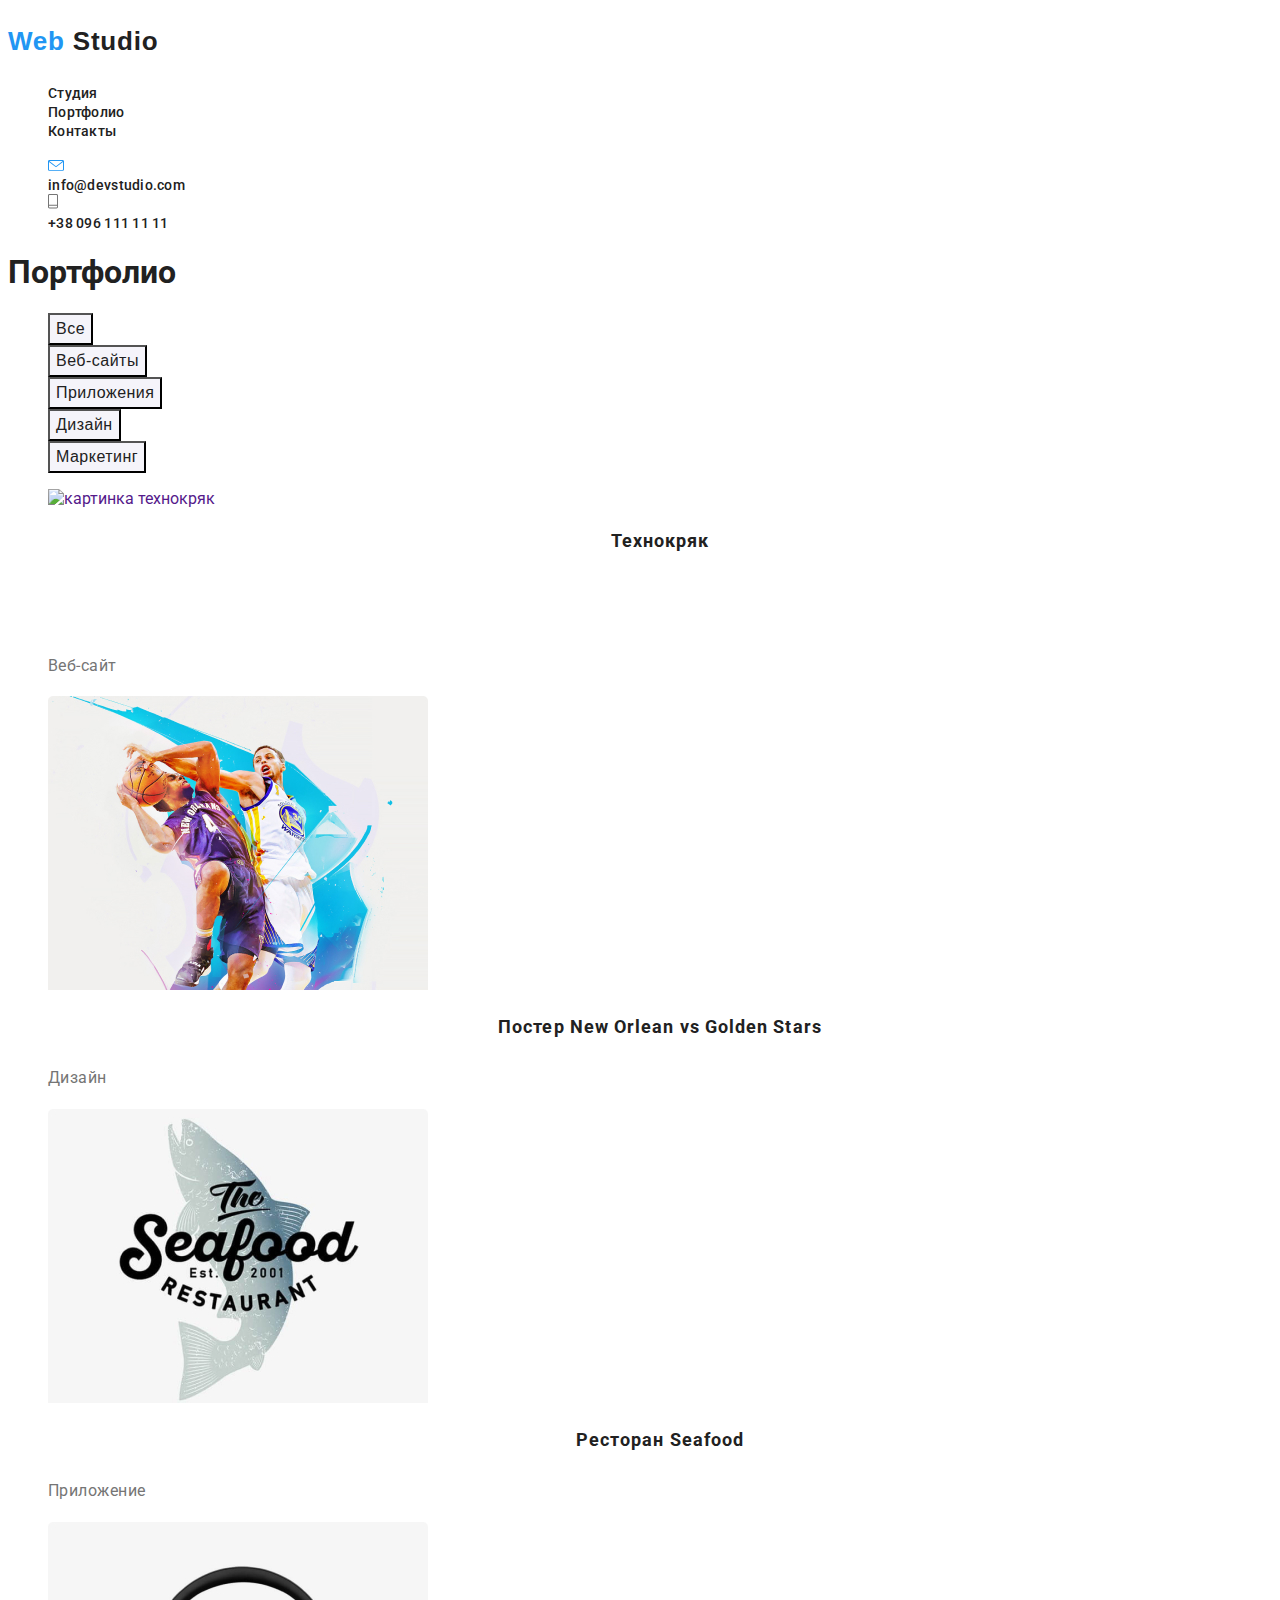
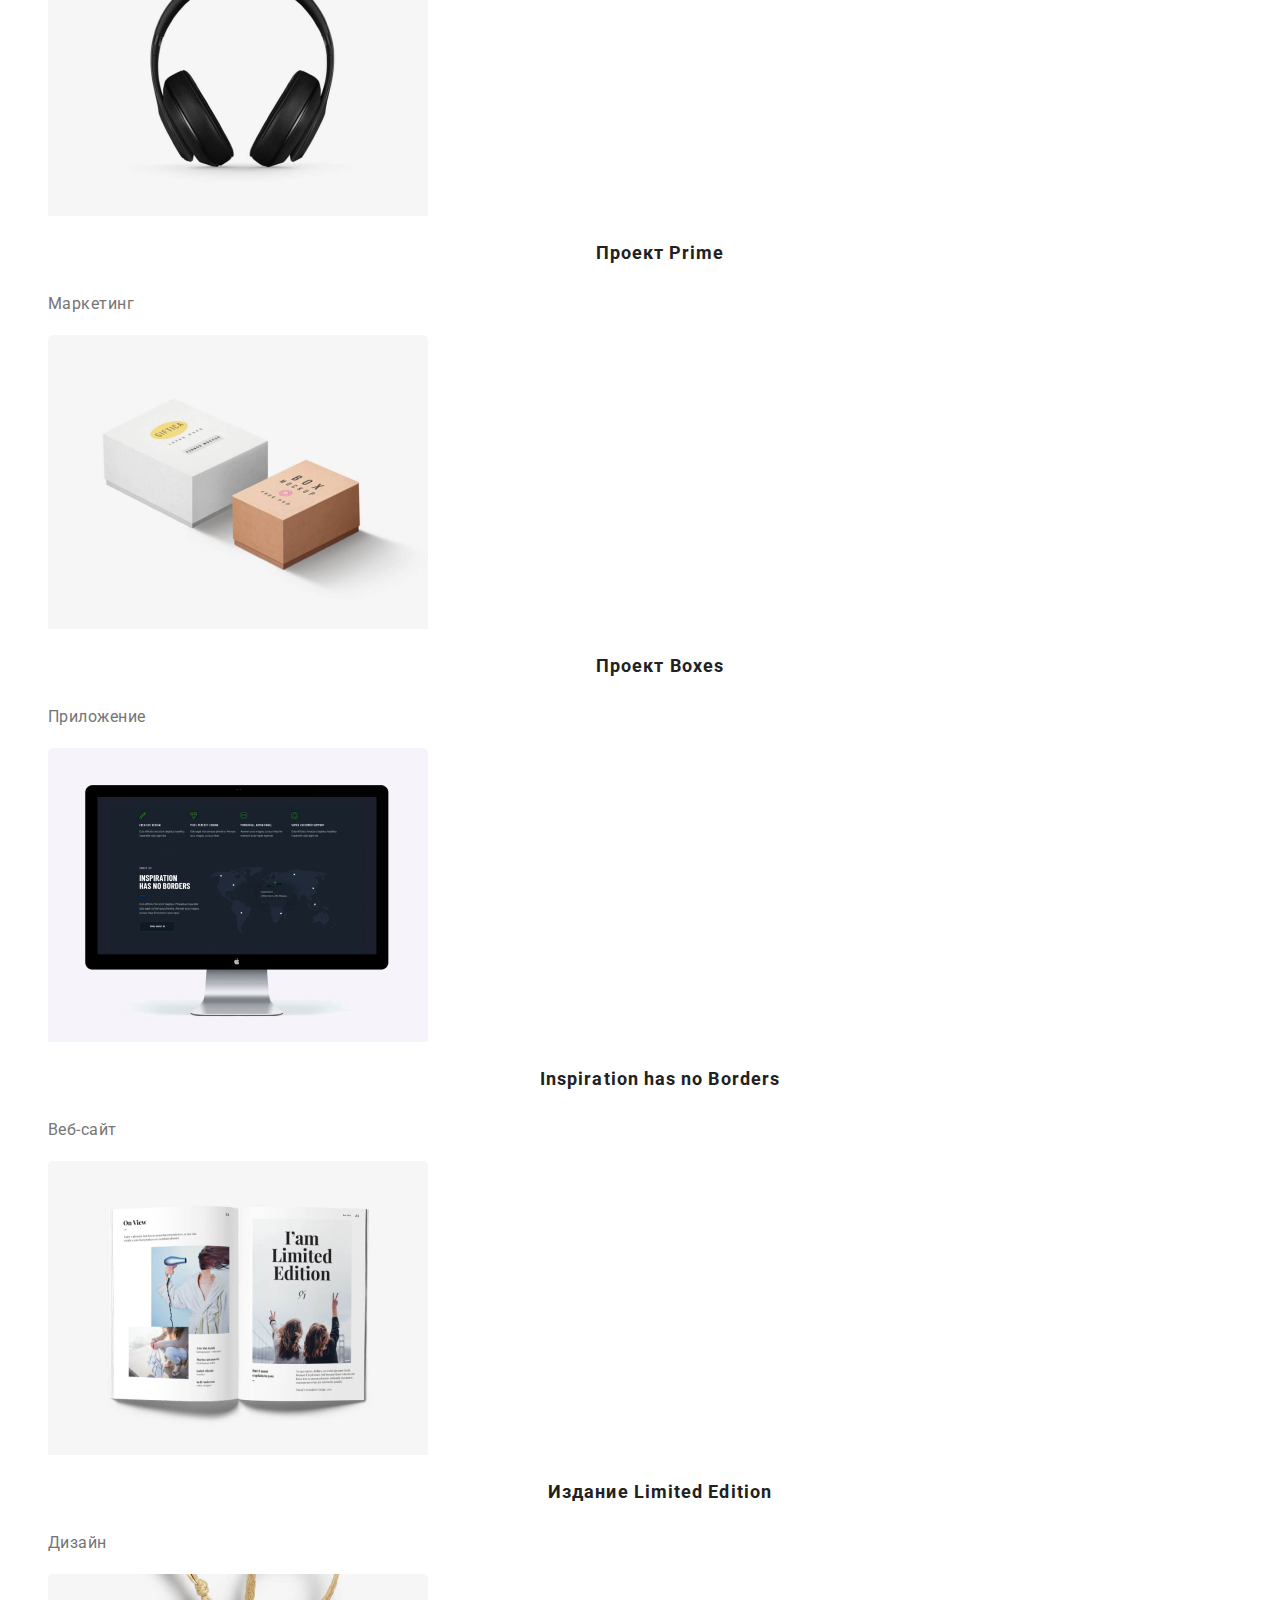
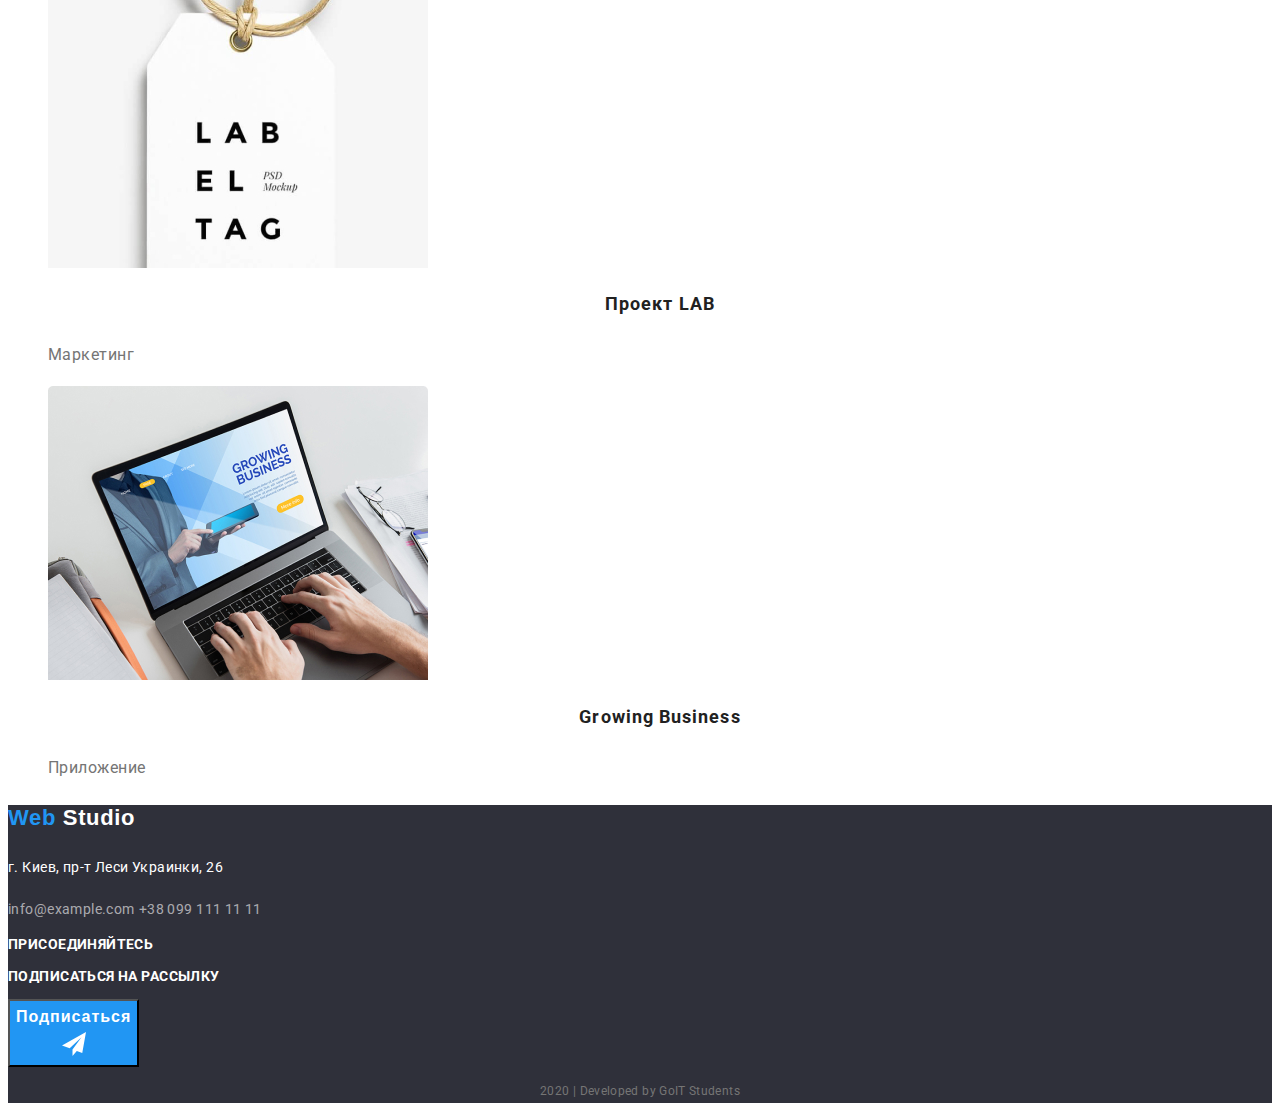
==== commit e1b7aad0: "corrected and submitted" ====
--- a/portfolio.html
+++ b/portfolio.html
@@ -13,7 +13,7 @@
     <header>
         <nav class="site-nav">
             <a href="">
-                <p class="logo-header"><span class="web-header">Web</span>Studio</p>
+                <p class="logo-header"><span class="web-header">Web </span>Studio</p>
             </a>
     
             <ul>
@@ -46,7 +46,7 @@
             <ul>
                 <li>
                     <a href="">
-                        <img src="./images/hover-overlay.jpg" alt="картинка технокряк">
+                        <img src="" alt="картинка технокряк">
                         <h2 class="portfolio-item">Технокряк</h2>
                         <p class="portfolio-item-description">Технокряк это современная площадка распространения коронавируса. Компании используют эту платформу для цифрового
                         шпионажа и атак на защищённые сервера конкурентов.</p>
@@ -58,6 +58,7 @@
                     <a href="">
                         <img src="./images/basketball-match.jpg" alt="poster basketball" width="380">
                         <h2 class="portfolio-item">Постер New Orlean vs Golden Stars</h2>
+                        <p class="portfolio-item-description"></p>
                         <p class="portfolio-item-job">Дизайн</p>
                     </a>
                 </li>
@@ -66,6 +67,7 @@
                     <a href="">
                         <img src="./images/seafood.jpg" alt="restaurant poster" width="380">
                         <h2 class="portfolio-item">Ресторан Seafood</h2>
+                        <p class="portfolio-item-description"></p>
                         <p class="portfolio-item-job">Приложение</p>
                     </a>
                 </li>
@@ -74,6 +76,7 @@
                     <a href="">
                         <img src="./images/project-prime.jpg" alt="poster prime" width="380">
                         <h2 class="portfolio-item">Проект Prime</h2>
+                        <p class="portfolio-item-description"></p>
                         <p class="portfolio-item-job">Маркетинг</p>
                     </a>
                 </li>
@@ -82,6 +85,7 @@
                     <a href="">
                         <img src="./images/boxes.jpg" alt="poster boxes" width="380">
                         <h2 class="portfolio-item">Проект Boxes</h2>
+                        <p class="portfolio-item-description"></p>
                         <p class="portfolio-item-job">Приложение</p>
                     </a>
                 </li>
@@ -90,6 +94,7 @@
                     <a href="">
                         <img src="./images/inspiration.jpg" alt="poster inspiration" width="380">
                         <h2 class="portfolio-item">Inspiration has no Borders</h2>
+                        <p class="portfolio-item-description"></p>
                         <p class="portfolio-item-job">Веб-сайт</p>
                     </a>
                 </li>
@@ -98,6 +103,7 @@
                     <a href="">
                         <img src="./images/limited-edition.jpg" alt="poster limited edition" width="380">
                         <h2 class="portfolio-item">Издание Limited Edition</h2>
+                        <p class="portfolio-item-description"></p>
                         <p class="portfolio-item-job">Дизайн</p>
                     </a>
                 </li>
@@ -106,6 +112,7 @@
                     <a href="">
                         <img src="./images/project-lab.jpg" alt="poster lab" width="380">
                         <h2 class="portfolio-item">Проект LAB</h2>
+                        <p class="portfolio-item-description"></p>
                         <p class="portfolio-item-job">Маркетинг</p>
                     </a>
                 </li>
@@ -114,6 +121,7 @@
                     <a href="">
                         <img src="./images/growing-business.jpg" alt="poster growing business" width="380">
                         <h2 class="portfolio-item">Growing Business</h2>
+                        <p class="portfolio-item-description"></p>
                         <p class="portfolio-item-job">Приложение</p>
                     </a>
                 </li>              
--- a/CSS/styles.css
+++ b/CSS/styles.css
@@ -28,10 +28,6 @@
   list-style: none;
 }
 
-li > a:hover,
-li > a:focus {
-    color: var(--accent-color);
-}
 
 /* Header */
 .logo-header {
@@ -193,7 +189,7 @@
 
 .our-advantages .link:hover,
 .our-advantages .link:focus {
-    color: var(--accent-color);
+    background-color: var(--accent-color);
 }
 
 .our-activity {
@@ -228,12 +224,35 @@
   letter-spacing: 0.03em;
 }
 
-.link:hover,
-.link:focus {
-    color: var(--accent-color);
+.our-command .link:hover,
+.our-command .link:focus {
+  background-color: var(--accent-color);
+}
+
+.clients .link:hover,
+.clients .link:focus {
+    background-color: var(--accent-color);
 }
 
 /* Portfolio */
+
+button {
+  background-color: #F5F4FA;
+  color: var(--title-text-color);
+
+  font-style: normal;
+  font-weight: 500;
+  font-size: 16px;
+  line-height: 1.625;
+  text-align: center;
+  letter-spacing: 0.03em;
+}
+
+button:hover,
+button:focus {
+  background-color: var(--accent-color);
+  color: #ffffff;
+}
 
 .portfolio-item {
   font-style: normal;
@@ -241,6 +260,8 @@
   font-size: 18px;
   line-height: 2;
   letter-spacing: 0.06em;
+
+  color: var(--title-text-color);
 }
 
 .portfolio-item-description {
@@ -249,6 +270,8 @@
   font-size: 18px;
   line-height: 1.55;
   letter-spacing: 0.03em;
+
+  color: transparent;
 }
 
 .portfolio-item-job {
@@ -257,4 +280,12 @@
   font-size: 16px;
   line-height: 1.87;
   letter-spacing: 0.03em;
-}
+
+  color: var(--primary-text-color);
+}
+
+.portfolio-item-description:hover,
+.portfolio-item-description:focus {
+  background-color: var(--accent-color);
+  color: #ffffff;
+}